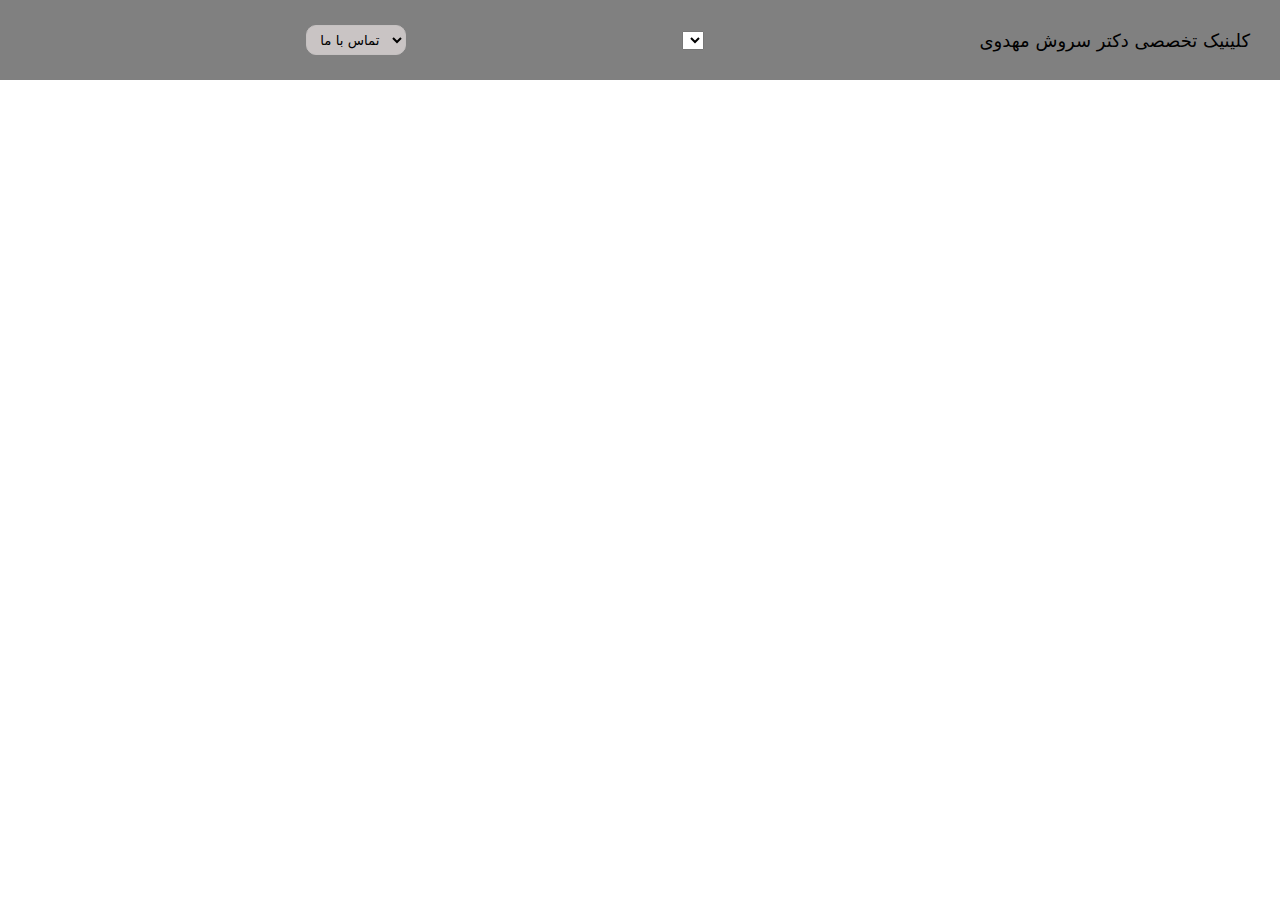
==== index.html @ 26e1edfa "i added some tasks such as div and images and ...." ====
<!DOCTYPE html>
<html lang="en ,farsi">
<head>
    <meta charset="UTF-8">
    <meta name="viewport" content="width=device-width, initial-scale=1.0">
    <title>profile</title>
    <link rel="stylesheet" href="styles.css">



</head>
<body>
    <div class="header">
        <div class="dandan">
            <img src="" alt="">





        </div>
        
            <select class="select" name="تماس با ما">
                <option value="instagram">تماس با ما</option>
                <option value="instagram">instagram</option>
                <option value="whatsapp">whatsapp</option>
                <option value="email">Email</option>
              </select>
              <select name="درباره ما" id="درباره ما">
                <option value=""></option>
                <option value=""></option>
                <option value=""></option>
                <option value=""></option>

            
              </select>
    
        <div class="doktor">کلینیک تخصصی دکتر سروش مهدوی</div>
            



    </div>




</body>
</html>
---- styles.css ----
body{
    margin: 0;
}
.header{
    display: flex;
    flex-direction: row;
    justify-content: space-between;
    background-color:grey;
    height: 80px;
    align-items: center;
    padding-right:30px ;

}
.doktor{
    font-size: large;
    color: black;
    font-family: system-ui, -apple-system, BlinkMacSystemFont, 'Segoe UI', Roboto, Oxygen, Ubuntu, Cantarell, 'Open Sans', 'Helvetica Neue', sans-serif;
    
}
.select{
    height: 30px;
    background-color: rgb(201, 196, 196);
    cursor: pointer;
    margin-left: 30px;
    width: 100px;
    align-items: center;
    text-align: center;
    border: 1px solid rgb(197, 193, 193);
    border-radius: 10px;
    font-family: system-ui, -apple-system, BlinkMacSystemFont, 'Segoe UI', Roboto, Oxygen, Ubuntu, Cantarell, 'Open Sans', 'Helvetica Neue', sans-serif;
}
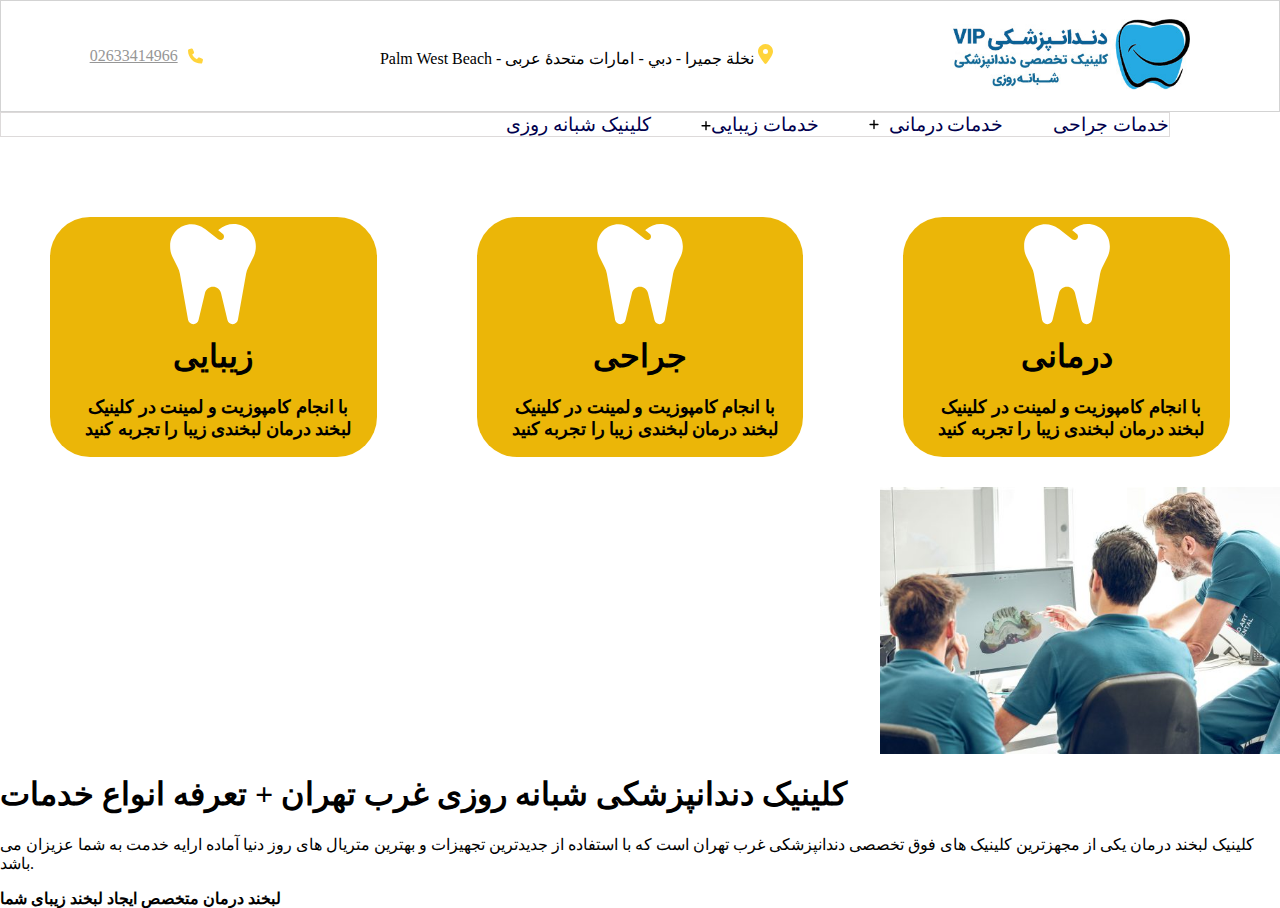
==== commit c5469c44: "i added some tasks" ====
--- a/index.html
+++ b/index.html
@@ -1,49 +1,84 @@
 <!DOCTYPE html>
 <html lang="en ,farsi">
-<head>
-    <meta charset="UTF-8">
-    <meta name="viewport" content="width=device-width, initial-scale=1.0">
+  <head>
+    <meta charset="UTF-8" />
+    <meta name="viewport" content="width=device-width, initial-scale=1.0" />
     <title>profile</title>
-    <link rel="stylesheet" href="styles.css">
+    <link rel="stylesheet" href="styles.css" />
+  </head>
+  <body>
+    <div class="header">
+
+      <div class="left">
+        <u> 02633414966</u>
+        <svg class="svg"     xmlns="http://www.w3.org/2000/svg" viewBox="0 0 512 512"><!--!Font Awesome Free 6.6.0 by @fontawesome - https://fontawesome.com License - https://fontawesome.com/license/free Copyright 2024 Fonticons, Inc.--><path fill="#FFD43B" d="M164.9 24.6c-7.7-18.6-28-28.5-47.4-23.2l-88 24C12.1 30.2 0 46 0 64C0 311.4 200.6 512 448 512c18 0 33.8-12.1 38.6-29.5l24-88c5.3-19.4-4.6-39.7-23.2-47.4l-96-40c-16.3-6.8-35.2-2.1-46.3 11.6L304.7 368C234.3 334.7 177.3 277.7 144 207.3L193.3 167c13.7-11.2 18.4-30 11.6-46.3l-40-96z"/></svg>
+    </div>
+<div class="middle">
+   
+    Palm West Beach - نخلة جميرا - دبي - امارات متحدهٔ عربی
+    <svg class="svg"    xmlns="http://www.w3.org/2000/svg" viewBox="0 0 384 512"><!--!Font Awesome Free 6.6.0 by @fontawesome - https://fontawesome.com License - https://fontawesome.com/license/free Copyright 2024 Fonticons, Inc.--><path fill="#FFD43B" d="M215.7 499.2C267 435 384 279.4 384 192C384 86 298 0 192 0S0 86 0 192c0 87.4 117 243 168.3 307.2c12.3 15.3 35.1 15.3 47.4 0zM192 128a64 64 0 1 1 0 128 64 64 0 1 1 0-128z"/></svg>
+</div>
 
 
 
-</head>
-<body>
-    <div class="header">
-        <div class="dandan">
-            <img src="" alt="">
+<div class="right">
+    
+    <div class="dandan">
+        <img class="dandan-logo" src="logo-vip.jpeg" alt="" />
+      </div>
+</div>
+
+
+
+</div>
+<div>
+<div class="info">
+<div class="info1">کلینیک شبانه روزی</div>
+<div class="info1">
+    
+    <div>
+        <svg  class="plus"  xmlns="http://www.w3.org/2000/svg" viewBox="0 0 448 512"><!--!Font Awesome Free 6.6.0 by @fontawesome - https://fontawesome.com License - https://fontawesome.com/license/free Copyright 2024 Fonticons, Inc.--><path d="M256 80c0-17.7-14.3-32-32-32s-32 14.3-32 32l0 144L48 224c-17.7 0-32 14.3-32 32s14.3 32 32 32l144 0 0 144c0 17.7 14.3 32 32 32s32-14.3 32-32l0-144 144 0c17.7 0 32-14.3 32-32s-14.3-32-32-32l-144 0 0-144z"/></svg>خدمات زیبایی
+    </div>
+</div>
+<div class="info1"><svg  class="plus"  xmlns="http://www.w3.org/2000/svg" viewBox="0 0 448 512"><!--!Font Awesome Free 6.6.0 by @fontawesome - https://fontawesome.com License - https://fontawesome.com/license/free Copyright 2024 Fonticons, Inc.--><path d="M256 80c0-17.7-14.3-32-32-32s-32 14.3-32 32l0 144L48 224c-17.7 0-32 14.3-32 32s14.3 32 32 32l144 0 0 144c0 17.7 14.3 32 32 32s32-14.3 32-32l0-144 144 0c17.7 0 32-14.3 32-32s-14.3-32-32-32l-144 0 0-144z"/></svg>خدمات درمانی </div>
+<div class="info1">خدمات جراحی</div>
+</div>
+
+
+</div>
+<div class="third-div">
+    <div class="three-shape">
+        <svg class="dent-svg"  xmlns="http://www.w3.org/2000/svg" viewBox="0 0 448 512"><!--!Font Awesome Free 6.6.0 by @fontawesome - https://fontawesome.com License - https://fontawesome.com/license/free Copyright 2024 Fonticons, Inc.--><path fill="#ffffff" d="M186.1 52.1C169.3 39.1 148.7 32 127.5 32C74.7 32 32 74.7 32 127.5l0 6.2c0 15.8 3.7 31.3 10.7 45.5l23.5 47.1c4.5 8.9 7.6 18.4 9.4 28.2l36.7 205.8c2 11.2 11.6 19.4 22.9 19.8s21.4-7.4 24-18.4l28.9-121.3C192.2 323.7 207 312 224 312s31.8 11.7 35.8 28.3l28.9 121.3c2.6 11.1 12.7 18.8 24 18.4s20.9-8.6 22.9-19.8l36.7-205.8c1.8-9.8 4.9-19.3 9.4-28.2l23.5-47.1c7.1-14.1 10.7-29.7 10.7-45.5l0-2.1c0-55-44.6-99.6-99.6-99.6c-24.1 0-47.4 8.8-65.6 24.6l-3.2 2.8 19.5 15.2c7 5.4 8.2 15.5 2.8 22.5s-15.5 8.2-22.5 2.8l-24.4-19-37-28.8z"/></svg>        <h1>زیبایی</h1>
+        <h6  class="h3-text">با انجام کامپوزیت و لمینت در کلینیک لبخند درمان لبخندی زیبا را تجربه کنید</h6>
+    </div>
+    <div class="three-shape">
+        <svg class="dent-svg"   xmlns="http://www.w3.org/2000/svg" viewBox="0 0 448 512"><!--!Font Awesome Free 6.6.0 by @fontawesome - https://fontawesome.com License - https://fontawesome.com/license/free Copyright 2024 Fonticons, Inc.--><path fill="#ffffff" d="M186.1 52.1C169.3 39.1 148.7 32 127.5 32C74.7 32 32 74.7 32 127.5l0 6.2c0 15.8 3.7 31.3 10.7 45.5l23.5 47.1c4.5 8.9 7.6 18.4 9.4 28.2l36.7 205.8c2 11.2 11.6 19.4 22.9 19.8s21.4-7.4 24-18.4l28.9-121.3C192.2 323.7 207 312 224 312s31.8 11.7 35.8 28.3l28.9 121.3c2.6 11.1 12.7 18.8 24 18.4s20.9-8.6 22.9-19.8l36.7-205.8c1.8-9.8 4.9-19.3 9.4-28.2l23.5-47.1c7.1-14.1 10.7-29.7 10.7-45.5l0-2.1c0-55-44.6-99.6-99.6-99.6c-24.1 0-47.4 8.8-65.6 24.6l-3.2 2.8 19.5 15.2c7 5.4 8.2 15.5 2.8 22.5s-15.5 8.2-22.5 2.8l-24.4-19-37-28.8z"/></svg>        <h1>جراحی</h1>
+        <h6  class="h3-text">با انجام کامپوزیت و لمینت در کلینیک لبخند درمان لبخندی زیبا را تجربه کنید</h6>
+    </div>
+    <div class="three-shape">
+        <svg class="dent-svg"   xmlns="http://www.w3.org/2000/svg" viewBox="0 0 448 512"><!--!Font Awesome Free 6.6.0 by @fontawesome - https://fontawesome.com License - https://fontawesome.com/license/free Copyright 2024 Fonticons, Inc.--><path fill="#ffffff" d="M186.1 52.1C169.3 39.1 148.7 32 127.5 32C74.7 32 32 74.7 32 127.5l0 6.2c0 15.8 3.7 31.3 10.7 45.5l23.5 47.1c4.5 8.9 7.6 18.4 9.4 28.2l36.7 205.8c2 11.2 11.6 19.4 22.9 19.8s21.4-7.4 24-18.4l28.9-121.3C192.2 323.7 207 312 224 312s31.8 11.7 35.8 28.3l28.9 121.3c2.6 11.1 12.7 18.8 24 18.4s20.9-8.6 22.9-19.8l36.7-205.8c1.8-9.8 4.9-19.3 9.4-28.2l23.5-47.1c7.1-14.1 10.7-29.7 10.7-45.5l0-2.1c0-55-44.6-99.6-99.6-99.6c-24.1 0-47.4 8.8-65.6 24.6l-3.2 2.8 19.5 15.2c7 5.4 8.2 15.5 2.8 22.5s-15.5 8.2-22.5 2.8l-24.4-19-37-28.8z"/></svg>              <h1>درمانی</h1>
+        <h6  class="h3-text">با انجام کامپوزیت و لمینت در کلینیک لبخند درمان لبخندی زیبا را تجربه کنید</h6>
+    </div>
+</div>
+
+  <div class="title"> <img class="sec-p"  src="img.jpg" alt=""></div> 
+    <div>
+        <h1>کلینیک دندانپزشکی شبانه روزی غرب تهران + تعرفه انواع خدمات        </h1>
+        <p>کلینیک لبخند درمان یکی از مجهزترین کلینیک های فوق تخصصی دندانپزشکی غرب تهران است که با استفاده از جدیدترین تجهیزات و بهترین متریال های روز دنیا آماده ارایه خدمت به شما عزیزان می باشد.</p>
+        <strong>لبخند درمان متخصص ایجاد لبخند زیبای شما </strong>
 
 
 
 
 
-        </div>
-        
-            <select class="select" name="تماس با ما">
-                <option value="instagram">تماس با ما</option>
-                <option value="instagram">instagram</option>
-                <option value="whatsapp">whatsapp</option>
-                <option value="email">Email</option>
-              </select>
-              <select name="درباره ما" id="درباره ما">
-                <option value=""></option>
-                <option value=""></option>
-                <option value=""></option>
-                <option value=""></option>
 
-            
-              </select>
-    
-        <div class="doktor">کلینیک تخصصی دکتر سروش مهدوی</div>
-            
+
+
+
 
 
 
     </div>
 
-
-
-
-</body>
-</html>+  </body>
+</html>
--- a/styles.css
+++ b/styles.css
@@ -4,28 +4,93 @@
 .header{
     display: flex;
     flex-direction: row;
-    justify-content: space-between;
-    background-color:grey;
-    height: 80px;
+    justify-content: space-around;
+    background-color:rgb(255, 255, 255);
+    height: 110px;
     align-items: center;
-    padding-right:30px ;
+    border: 1px solid rgb(211, 211, 211);
 
 }
-.doktor{
-    font-size: large;
-    color: black;
-    font-family: system-ui, -apple-system, BlinkMacSystemFont, 'Segoe UI', Roboto, Oxygen, Ubuntu, Cantarell, 'Open Sans', 'Helvetica Neue', sans-serif;
+
+
+.dandan-logo{
+    height: 71px;
+
+}
+.left{
+    display: flex;
+    flex-direction: row;
+    gap: 10px;
+    color: rgb(150, 150, 150);
+    cursor: pointer;
+}
+.svg{
+    width: 15px;
+}
+.info{
+    display: flex;
+    flex-direction: row;
+    gap: 50px;
+    justify-content: right;
+    margin-right: 110px;
+
+    color: rgb(0, 0, 77);
+border: 1px solid rgb(221, 218, 218);
+justify-content: end;
+}
+.info1{
+    font-size: 19px;
+    display: flex;
+    flex-direction:row;
+    gap: 10px ;
     
+
+
 }
-.select{
-    height: 30px;
-    background-color: rgb(201, 196, 196);
-    cursor: pointer;
-    margin-left: 30px;
-    width: 100px;
+.plus{
+    width: 10px;
+}
+.third-div{
+    display: flex;
+    flex-direction: row;
+    justify-content: space-around;
+    height: 300px;
     align-items: center;
     text-align: center;
-    border: 1px solid rgb(197, 193, 193);
-    border-radius: 10px;
-    font-family: system-ui, -apple-system, BlinkMacSystemFont, 'Segoe UI', Roboto, Oxygen, Ubuntu, Cantarell, 'Open Sans', 'Helvetica Neue', sans-serif;
+    margin-top: 50px;
+
+
+
 }
+.three-shape{
+    margin: 50px;
+    background-color: rgb(235, 182, 8);
+    height:80% ;
+    width: 80%;
+    border-radius:40px;
+    cursor: pointer;
+    transition: transform 0.3s ease;
+}
+.three-shape:hover{
+    transform: scale(1.2);
+}
+.dent-svg{
+width: 100px;
+margin-bottom: -20px;
+}
+.h3-text{
+    width: 300px;
+    font-size: 18px;
+    padding-left: 18px;
+    margin-top: 0;
+}
+.title{
+    justify-content: end;
+    text-align: end;
+
+    display:flex;
+
+}
+.sec-p{
+    width: 400px;
+}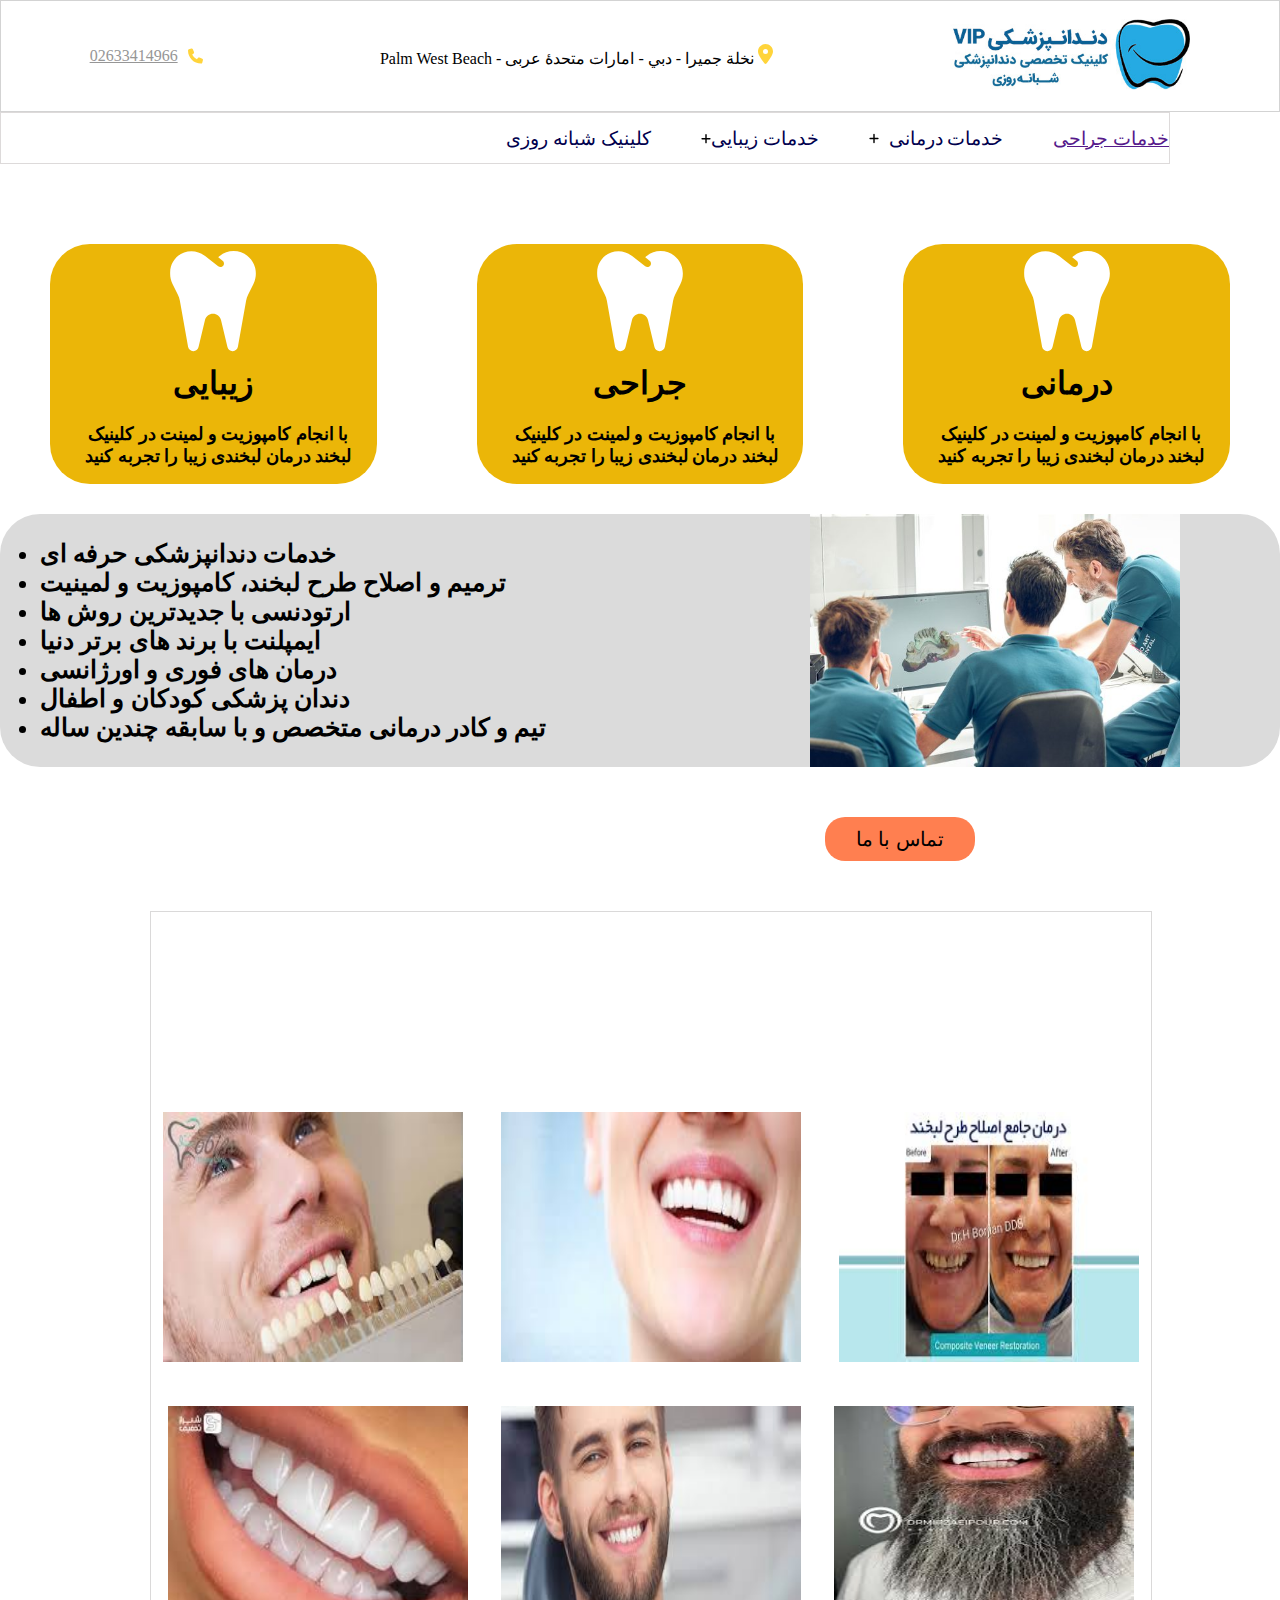
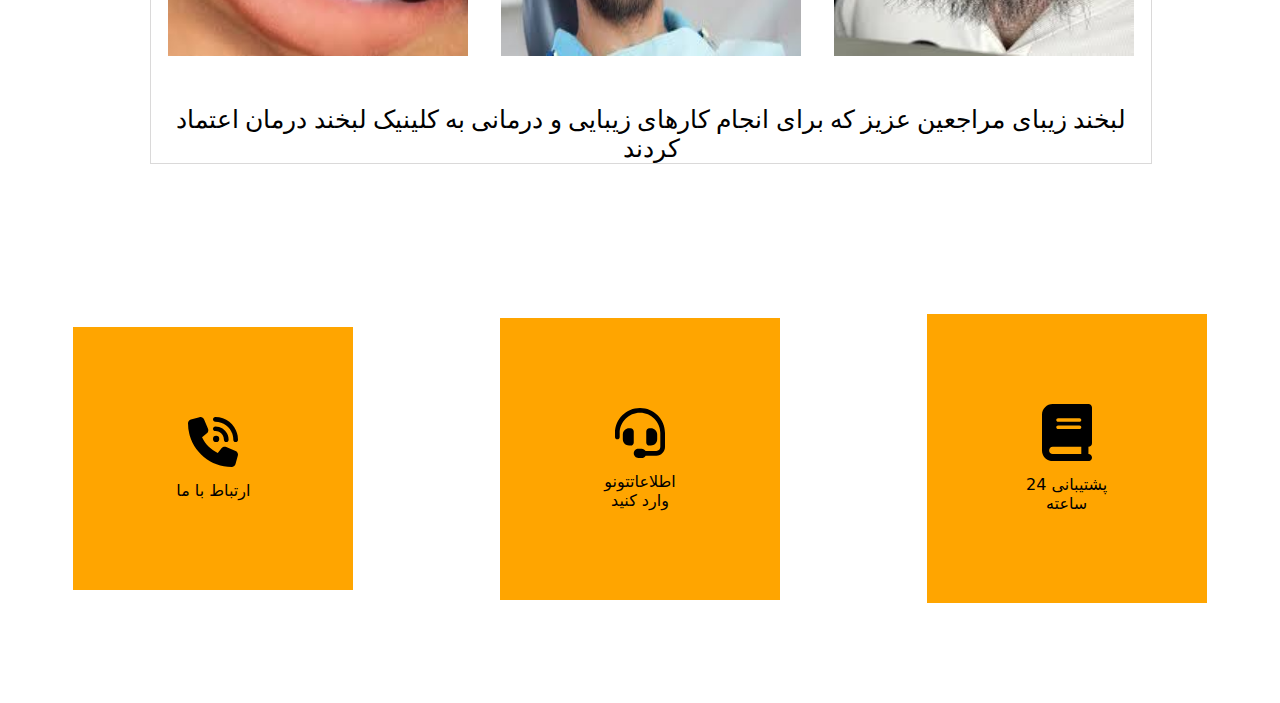
==== commit 8125b0fc: "i added some tasks" ====
--- a/index.html
+++ b/index.html
@@ -1,5 +1,5 @@
 <!DOCTYPE html>
-<html lang="en ,farsi">
+<html lang="fa">
   <head>
     <meta charset="UTF-8" />
     <meta name="viewport" content="width=device-width, initial-scale=1.0" />
@@ -36,12 +36,12 @@
 <div class="info1">کلینیک شبانه روزی</div>
 <div class="info1">
     
-    <div>
+    <div class="divo">
         <svg  class="plus"  xmlns="http://www.w3.org/2000/svg" viewBox="0 0 448 512"><!--!Font Awesome Free 6.6.0 by @fontawesome - https://fontawesome.com License - https://fontawesome.com/license/free Copyright 2024 Fonticons, Inc.--><path d="M256 80c0-17.7-14.3-32-32-32s-32 14.3-32 32l0 144L48 224c-17.7 0-32 14.3-32 32s14.3 32 32 32l144 0 0 144c0 17.7 14.3 32 32 32s32-14.3 32-32l0-144 144 0c17.7 0 32-14.3 32-32s-14.3-32-32-32l-144 0 0-144z"/></svg>خدمات زیبایی
     </div>
 </div>
 <div class="info1"><svg  class="plus"  xmlns="http://www.w3.org/2000/svg" viewBox="0 0 448 512"><!--!Font Awesome Free 6.6.0 by @fontawesome - https://fontawesome.com License - https://fontawesome.com/license/free Copyright 2024 Fonticons, Inc.--><path d="M256 80c0-17.7-14.3-32-32-32s-32 14.3-32 32l0 144L48 224c-17.7 0-32 14.3-32 32s14.3 32 32 32l144 0 0 144c0 17.7 14.3 32 32 32s32-14.3 32-32l0-144 144 0c17.7 0 32-14.3 32-32s-14.3-32-32-32l-144 0 0-144z"/></svg>خدمات درمانی </div>
-<div class="info1">خدمات جراحی</div>
+<div class="info1"><a href="">خدمات جراحی</a></div>
 </div>
 
 
@@ -61,24 +61,78 @@
     </div>
 </div>
 
-  <div class="title"> <img class="sec-p"  src="img.jpg" alt=""></div> 
-    <div>
-        <h1>کلینیک دندانپزشکی شبانه روزی غرب تهران + تعرفه انواع خدمات        </h1>
-        <p>کلینیک لبخند درمان یکی از مجهزترین کلینیک های فوق تخصصی دندانپزشکی غرب تهران است که با استفاده از جدیدترین تجهیزات و بهترین متریال های روز دنیا آماده ارایه خدمت به شما عزیزان می باشد.</p>
-        <strong>لبخند درمان متخصص ایجاد لبخند زیبای شما </strong>
+    
+
+<div class="totall-text">
+<div class="tot">
+
+<ul class="ul">    
+        <li><strong>خدمات دندانپزشکی حرفه ای
+        </strong></li>
+        <li><strong>ترمیم و اصلاح طرح لبخند، کامپوزیت و لمینیت
+
+        </strong></li>
+        <li><strong>ارتودنسی با جدیدترین روش ها
+
+
+        </strong></li>
+       <li><strong>ایمپلنت با برند های برتر دنیا
+
+        </strong></li>
+        <li><strong>درمان های فوری و اورژانسی
 
 
 
+        </strong></li>
+        <li><strong>دندان پزشکی کودکان  و اطفال
+
+        </strong></li>
+        <li><strong>تیم و کادر درمانی متخصص و با سابقه چندین ساله
+
+        </strong></li>
+
+    </ul>
+   
+</div> <img class="sec-p"  src="img.jpg" alt=""> 
+
+</div>
+ 
+
+<div class="buttono">    <button class="button">تماس با ما</button>
+</div>
+
+<div class="test-div">
+    <div class="test">
+        <div><img class="testt"   src="images (2).jfif" alt=""></div>
+        <div><img  class="testt"  src="download.jfif" alt=""></div>
+        <div><img  class="testt"  src="images (1).jfif" alt=""></div>
+        
+        </div>
+        <div class="test1">
+            <div><img class="testt" src="images (3).jfif" alt=""></div>
+            <div><img  class="testt"  src="images.jfif" alt=""></div>
+            <div><img class="testt" src="images (4).jfif" alt=""></div>
+        </div>
+        <div class="text-soft">لبخند زیبای مراجعین عزیز که برای انجام کارهای زیبایی و درمانی به کلینیک لبخند درمان اعتماد کردند</div>
+
+
+        
+
+
+</div>
+<div class="ori">
+    <div class="orange"><svg class="svgg"     xmlns="http://www.w3.org/2000/svg" viewBox="0 0 512 512"><!--!Font Awesome Free 6.6.0 by @fontawesome - https://fontawesome.com License - https://fontawesome.com/license/free Copyright 2024 Fonticons, Inc.--><path d="M280 0C408.1 0 512 103.9 512 232c0 13.3-10.7 24-24 24s-24-10.7-24-24c0-101.6-82.4-184-184-184c-13.3 0-24-10.7-24-24s10.7-24 24-24zm8 192a32 32 0 1 1 0 64 32 32 0 1 1 0-64zm-32-72c0-13.3 10.7-24 24-24c75.1 0 136 60.9 136 136c0 13.3-10.7 24-24 24s-24-10.7-24-24c0-48.6-39.4-88-88-88c-13.3 0-24-10.7-24-24zM117.5 1.4c19.4-5.3 39.7 4.6 47.4 23.2l40 96c6.8 16.3 2.1 35.2-11.6 46.3L144 207.3c33.3 70.4 90.3 127.4 160.7 160.7L345 318.7c11.2-13.7 30-18.4 46.3-11.6l96 40c18.6 7.7 28.5 28 23.2 47.4l-24 88C481.8 499.9 466 512 448 512C200.6 512 0 311.4 0 64C0 46 12.1 30.2 29.5 25.4l88-24z"/></svg>
+    <div class="erte">ارتباط با ما</div></div>
+    <div class="orange"><svg  class="svgg"    xmlns="http://www.w3.org/2000/svg" viewBox="0 0 512 512"><!--!Font Awesome Free 6.6.0 by @fontawesome - https://fontawesome.com License - https://fontawesome.com/license/free Copyright 2024 Fonticons, Inc.--><path d="M256 48C141.1 48 48 141.1 48 256l0 40c0 13.3-10.7 24-24 24s-24-10.7-24-24l0-40C0 114.6 114.6 0 256 0S512 114.6 512 256l0 144.1c0 48.6-39.4 88-88.1 88L313.6 488c-8.3 14.3-23.8 24-41.6 24l-32 0c-26.5 0-48-21.5-48-48s21.5-48 48-48l32 0c17.8 0 33.3 9.7 41.6 24l110.4 .1c22.1 0 40-17.9 40-40L464 256c0-114.9-93.1-208-208-208zM144 208l16 0c17.7 0 32 14.3 32 32l0 112c0 17.7-14.3 32-32 32l-16 0c-35.3 0-64-28.7-64-64l0-48c0-35.3 28.7-64 64-64zm224 0c35.3 0 64 28.7 64 64l0 48c0 35.3-28.7 64-64 64l-16 0c-17.7 0-32-14.3-32-32l0-112c0-17.7 14.3-32 32-32l16 0z"/></svg>
+    <div class="erte">اطلاعاتتونو وارد کنید</div>
+    </div>
+    <div class="orange"><svg  class="svgg"  xmlns="http://www.w3.org/2000/svg" viewBox="0 0 448 512"><!--!Font Awesome Free 6.6.0 by @fontawesome - https://fontawesome.com License - https://fontawesome.com/license/free Copyright 2024 Fonticons, Inc.--><path d="M96 0C43 0 0 43 0 96L0 416c0 53 43 96 96 96l288 0 32 0c17.7 0 32-14.3 32-32s-14.3-32-32-32l0-64c17.7 0 32-14.3 32-32l0-320c0-17.7-14.3-32-32-32L384 0 96 0zm0 384l256 0 0 64L96 448c-17.7 0-32-14.3-32-32s14.3-32 32-32zm32-240c0-8.8 7.2-16 16-16l192 0c8.8 0 16 7.2 16 16s-7.2 16-16 16l-192 0c-8.8 0-16-7.2-16-16zm16 48l192 0c8.8 0 16 7.2 16 16s-7.2 16-16 16l-192 0c-8.8 0-16-7.2-16-16s7.2-16 16-16z"/></svg>
+    <div class="erte">پشتیبانی 24 ساعته</div></div>
+
+</div>
+  
 
 
 
-
-
-
-
-
-
-    </div>
-
   </body>
 </html>
--- a/styles.css
+++ b/styles.css
@@ -1,5 +1,6 @@
 body{
     margin: 0;
+    margin-bottom: 100px;
 }
 .header{
     display: flex;
@@ -33,16 +34,18 @@
     gap: 50px;
     justify-content: right;
     margin-right: 110px;
-
+    height: 50px;
     color: rgb(0, 0, 77);
 border: 1px solid rgb(221, 218, 218);
 justify-content: end;
+align-items: center;
 }
 .info1{
     font-size: 19px;
     display: flex;
     flex-direction:row;
     gap: 10px ;
+
     
 
 
@@ -84,13 +87,128 @@
     padding-left: 18px;
     margin-top: 0;
 }
-.title{
-    justify-content: end;
-    text-align: end;
-
-    display:flex;
-
-}
 .sec-p{
-    width: 400px;
-}+    width: 370px;
+    margin-right: 100px;
+}
+.totall-text{
+    background-color: rgb(219, 219, 219);
+display: flex;
+flex-direction: row;
+justify-content: space-between;
+border-radius: 40px;
+    transition:transform 0.3s ease ;
+    cursor: pointer;
+
+}
+.total-text:hover{
+    transform: scale(1.2);
+}
+.ul{
+    font-size: 25px;
+   justify-content: left;
+}
+.ul2{
+    display: flex;
+    flex-direction: column;
+    justify-content: right;
+    text-align: right;
+}
+.tot{
+    display: flex;
+    flex-direction: column;
+}
+.imgd{
+    display: flex;
+    flex-direction: column;
+    vertical-align: top;
+    margin-top: -100px;
+}
+.button{
+    padding: 10px;
+    width: 150px;
+    background-color: coral;
+    color: black;
+    border-radius: 20px;
+    font-size: 20px;
+    border: none;
+    transition: 0.2s;
+    transition: transform 0.3s ease;
+    cursor: pointer;
+}
+.button:hover{
+    background-color: rgb(247, 93, 37);
+    transform: scale(1.1);
+
+}
+.buttono{
+    justify-content: right;
+    align-items: end;
+    display: flex;
+    flex-direction: row;
+    margin-right: 305px;
+    margin-top: 50px;
+    
+}
+.test{
+    display: flex;
+    gap: 15px;
+    justify-content: space-around;
+    margin-top: 200px;
+}
+.test1{
+    display: flex;
+    flex-direction: row ;
+    margin-top: 40px;
+    justify-content: space-around;
+    
+}
+.testt{
+    width: 300px;
+    height: 250px;
+    
+    
+}
+.text-soft{
+    justify-content: center;
+    text-align: center ;
+    font-size: 25px;
+    margin-top: 45px;
+}
+.test-div{
+    border: 1px solid rgb(218, 217, 217);
+    width: 1000px;
+    margin-left: 150px;
+    margin-top: 50px;
+
+
+}
+.ori{
+    display: flex;
+    flex-direction: row;
+    justify-content: space-around;
+    margin-top: 150px;
+    align-items: center;
+    text-align: center;
+}
+.orange{
+    background-color: orange;
+    padding: 90px;
+    width: 100px;
+    justify-content: center;
+    text-align: center;
+    align-items: center;
+    transition: transform 0.3s ease;
+}
+.orange:hover{
+    transform: scale(1.2);}
+
+.svgg{
+    width: 50px;
+}
+.erte{
+    font-family: system-ui, -apple-system, BlinkMacSystemFont, 'Segoe UI', Roboto, Oxygen, Ubuntu, Cantarell, 'Open Sans', 'Helvetica Neue', sans-serif;
+    margin-top: 10px;
+    
+    cursor: pointer;
+}
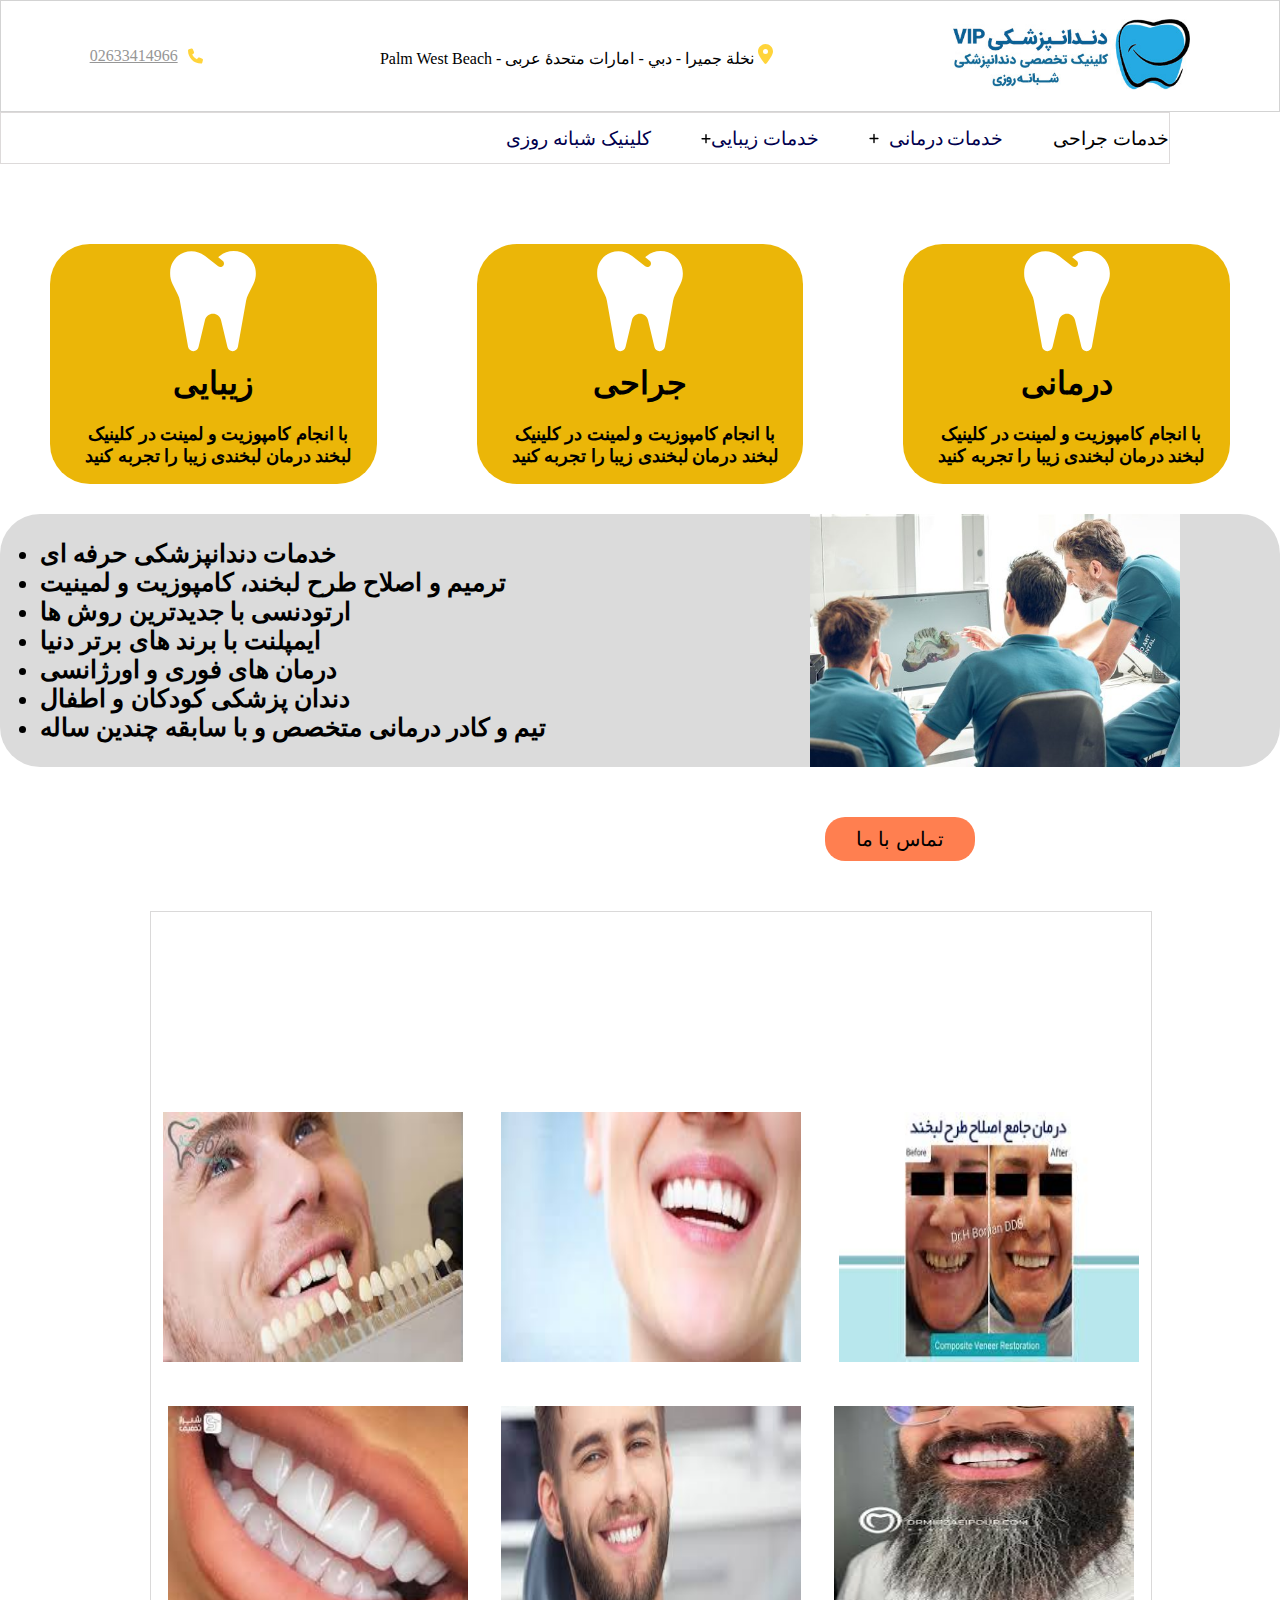
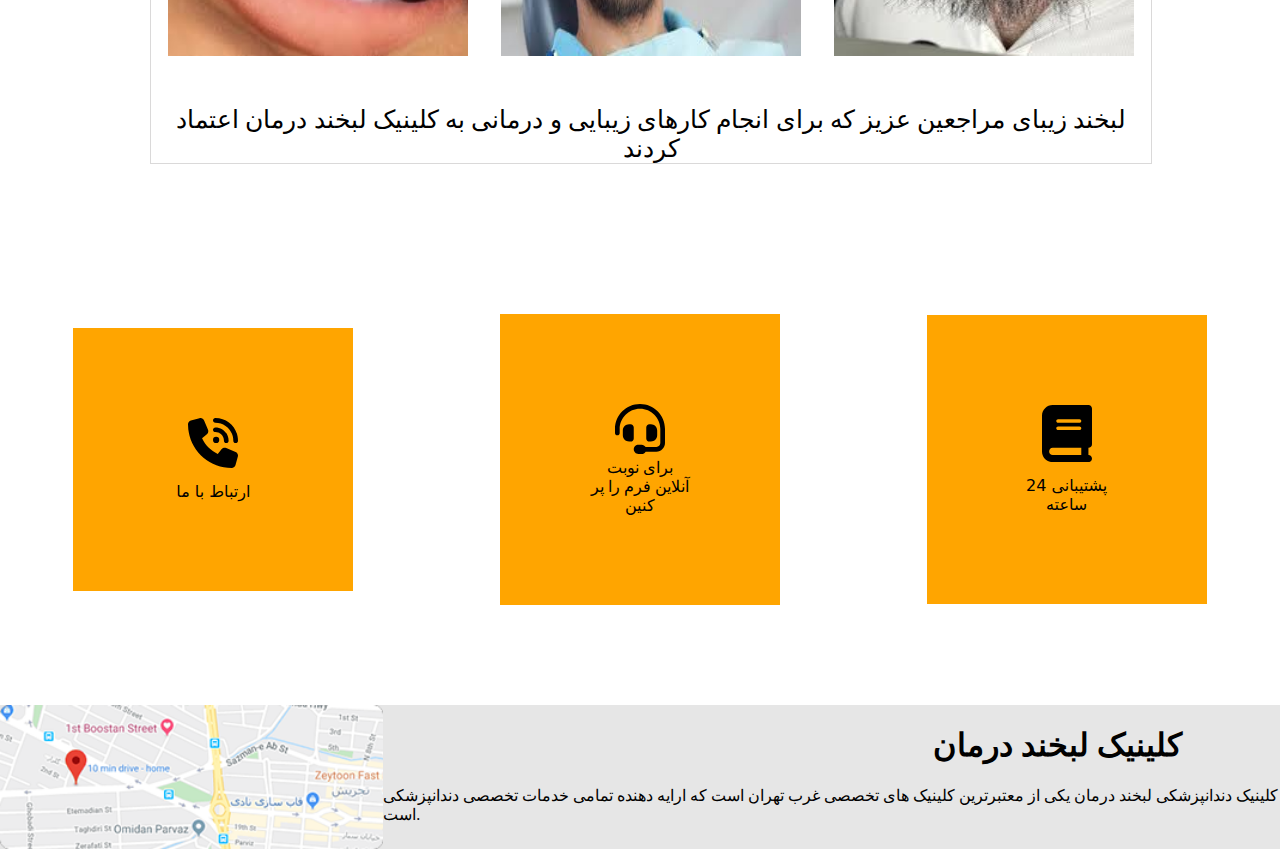
==== commit 737dfd3e: "i added some tasks" ====
--- a/index.html
+++ b/index.html
@@ -41,7 +41,7 @@
     </div>
 </div>
 <div class="info1"><svg  class="plus"  xmlns="http://www.w3.org/2000/svg" viewBox="0 0 448 512"><!--!Font Awesome Free 6.6.0 by @fontawesome - https://fontawesome.com License - https://fontawesome.com/license/free Copyright 2024 Fonticons, Inc.--><path d="M256 80c0-17.7-14.3-32-32-32s-32 14.3-32 32l0 144L48 224c-17.7 0-32 14.3-32 32s14.3 32 32 32l144 0 0 144c0 17.7 14.3 32 32 32s32-14.3 32-32l0-144 144 0c17.7 0 32-14.3 32-32s-14.3-32-32-32l-144 0 0-144z"/></svg>خدمات درمانی </div>
-<div class="info1"><a href="">خدمات جراحی</a></div>
+<div class="info1"><a class="a"   href="http://127.0.0.1:5500/next-page.html">خدمات جراحی</a></div>
 </div>
 
 
@@ -124,7 +124,7 @@
     <div class="orange"><svg class="svgg"     xmlns="http://www.w3.org/2000/svg" viewBox="0 0 512 512"><!--!Font Awesome Free 6.6.0 by @fontawesome - https://fontawesome.com License - https://fontawesome.com/license/free Copyright 2024 Fonticons, Inc.--><path d="M280 0C408.1 0 512 103.9 512 232c0 13.3-10.7 24-24 24s-24-10.7-24-24c0-101.6-82.4-184-184-184c-13.3 0-24-10.7-24-24s10.7-24 24-24zm8 192a32 32 0 1 1 0 64 32 32 0 1 1 0-64zm-32-72c0-13.3 10.7-24 24-24c75.1 0 136 60.9 136 136c0 13.3-10.7 24-24 24s-24-10.7-24-24c0-48.6-39.4-88-88-88c-13.3 0-24-10.7-24-24zM117.5 1.4c19.4-5.3 39.7 4.6 47.4 23.2l40 96c6.8 16.3 2.1 35.2-11.6 46.3L144 207.3c33.3 70.4 90.3 127.4 160.7 160.7L345 318.7c11.2-13.7 30-18.4 46.3-11.6l96 40c18.6 7.7 28.5 28 23.2 47.4l-24 88C481.8 499.9 466 512 448 512C200.6 512 0 311.4 0 64C0 46 12.1 30.2 29.5 25.4l88-24z"/></svg>
     <div class="erte">ارتباط با ما</div></div>
     <div class="orange"><svg  class="svgg"    xmlns="http://www.w3.org/2000/svg" viewBox="0 0 512 512"><!--!Font Awesome Free 6.6.0 by @fontawesome - https://fontawesome.com License - https://fontawesome.com/license/free Copyright 2024 Fonticons, Inc.--><path d="M256 48C141.1 48 48 141.1 48 256l0 40c0 13.3-10.7 24-24 24s-24-10.7-24-24l0-40C0 114.6 114.6 0 256 0S512 114.6 512 256l0 144.1c0 48.6-39.4 88-88.1 88L313.6 488c-8.3 14.3-23.8 24-41.6 24l-32 0c-26.5 0-48-21.5-48-48s21.5-48 48-48l32 0c17.8 0 33.3 9.7 41.6 24l110.4 .1c22.1 0 40-17.9 40-40L464 256c0-114.9-93.1-208-208-208zM144 208l16 0c17.7 0 32 14.3 32 32l0 112c0 17.7-14.3 32-32 32l-16 0c-35.3 0-64-28.7-64-64l0-48c0-35.3 28.7-64 64-64zm224 0c35.3 0 64 28.7 64 64l0 48c0 35.3-28.7 64-64 64l-16 0c-17.7 0-32-14.3-32-32l0-112c0-17.7 14.3-32 32-32l16 0z"/></svg>
-    <div class="erte">اطلاعاتتونو وارد کنید</div>
+    <div class="ertel"><a class="a"   href="http://127.0.0.1:5500/next-page.html">برای نوبت آنلاین فرم را پر کنین</a></div>
     </div>
     <div class="orange"><svg  class="svgg"  xmlns="http://www.w3.org/2000/svg" viewBox="0 0 448 512"><!--!Font Awesome Free 6.6.0 by @fontawesome - https://fontawesome.com License - https://fontawesome.com/license/free Copyright 2024 Fonticons, Inc.--><path d="M96 0C43 0 0 43 0 96L0 416c0 53 43 96 96 96l288 0 32 0c17.7 0 32-14.3 32-32s-14.3-32-32-32l0-64c17.7 0 32-14.3 32-32l0-320c0-17.7-14.3-32-32-32L384 0 96 0zm0 384l256 0 0 64L96 448c-17.7 0-32-14.3-32-32s14.3-32 32-32zm32-240c0-8.8 7.2-16 16-16l192 0c8.8 0 16 7.2 16 16s-7.2 16-16 16l-192 0c-8.8 0-16-7.2-16-16zm16 48l192 0c8.8 0 16 7.2 16 16s-7.2 16-16 16l-192 0c-8.8 0-16-7.2-16-16s7.2-16 16-16z"/></svg>
     <div class="erte">پشتیبانی 24 ساعته</div></div>
@@ -132,7 +132,19 @@
 </div>
   
 
+<div class="last">
+    <img  class="map"   src="map.png" alt="">
+<div class="dive">
+   <div class="h1"> <h1>کلینیک لبخند درمان</h1></div>
+    <P>کلینیک دندانپزشکی لبخند درمان یکی از معتبرترین کلینیک های تخصصی غرب تهران است که ارایه دهنده تمامی خدمات تخصصی دندانپزشکی است.
+    </P>
+</div>
+<div class="dive"></div>
+<div class="dive"></div>
 
+
+
+</div>
 
   </body>
 </html>
--- a/styles.css
+++ b/styles.css
@@ -123,6 +123,7 @@
     flex-direction: column;
     vertical-align: top;
     margin-top: -100px;
+
 }
 .button{
     padding: 10px;
@@ -212,3 +213,54 @@
     
     cursor: pointer;
 }
+.buttons{
+    display: flex;
+    justify-content: left;
+    flex-direction: row;
+    gap: 25px;
+    background-color: rgb(1,161, 108);
+    border: 1px solid rgb(2, 88, 60);
+    height: 100px;
+    align-items: center;
+    padding-right: 15px;
+}
+.buttonr{
+    padding: 10px;
+    background-color: rgb(1, 161, 108);
+    color: white;
+    border: 1px solid rgb(0, 97, 60);
+    border-radius: 15px;
+    height: 50%;
+    width: 80px;
+
+}
+.ertel div{
+    width: 400px;
+    text-align: center;
+    justify-content: center;
+    align-items: center;
+    text-decoration: none;
+}
+.a{
+    text-decoration: none;
+    color: black;
+}
+.map{
+    width: 400px;
+}
+.last {
+    display: flex;
+    flex-direction: row;
+    justify-content: space-between;
+    margin-top: 100px;
+    background-color: rgb(230, 230, 230);
+    margin-bottom: -200px;
+    
+
+
+}
+.h1{
+    justify-content: right;
+    align-items: end;
+    padding-left: 550px;
+}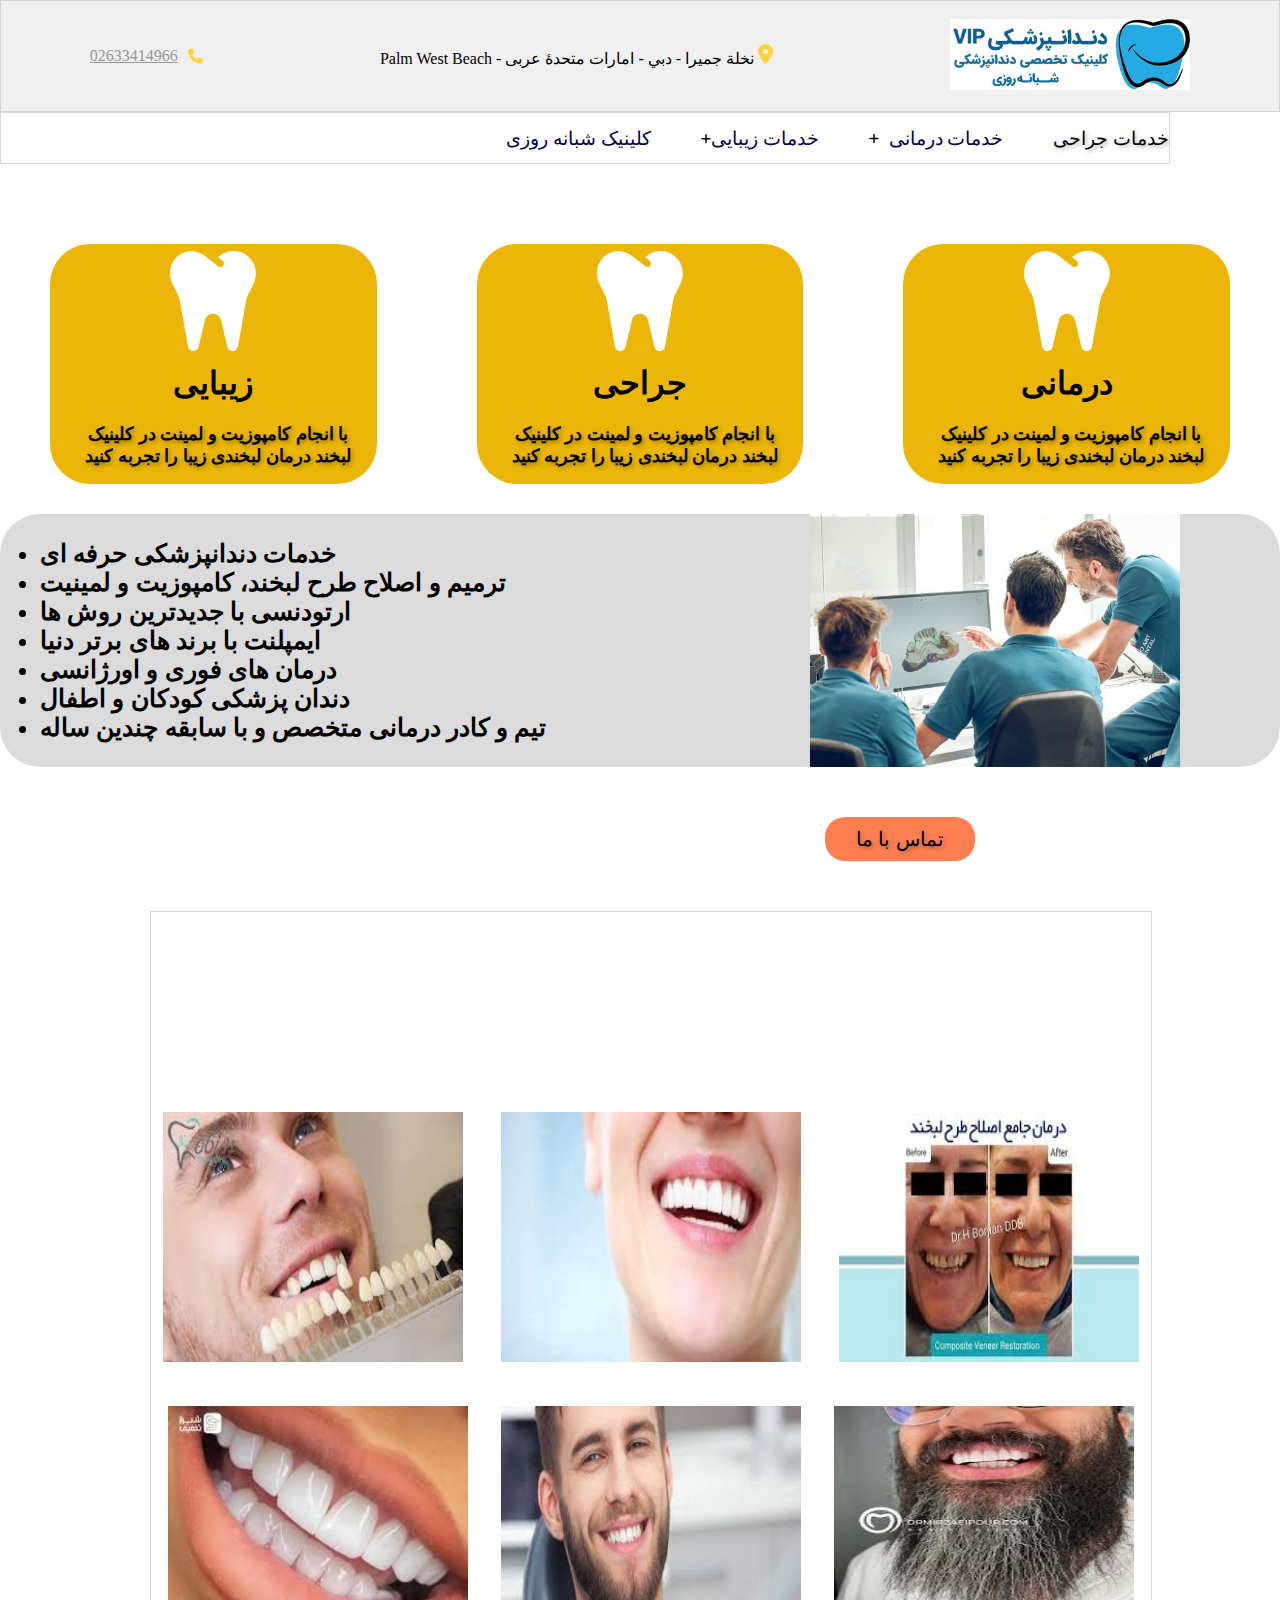
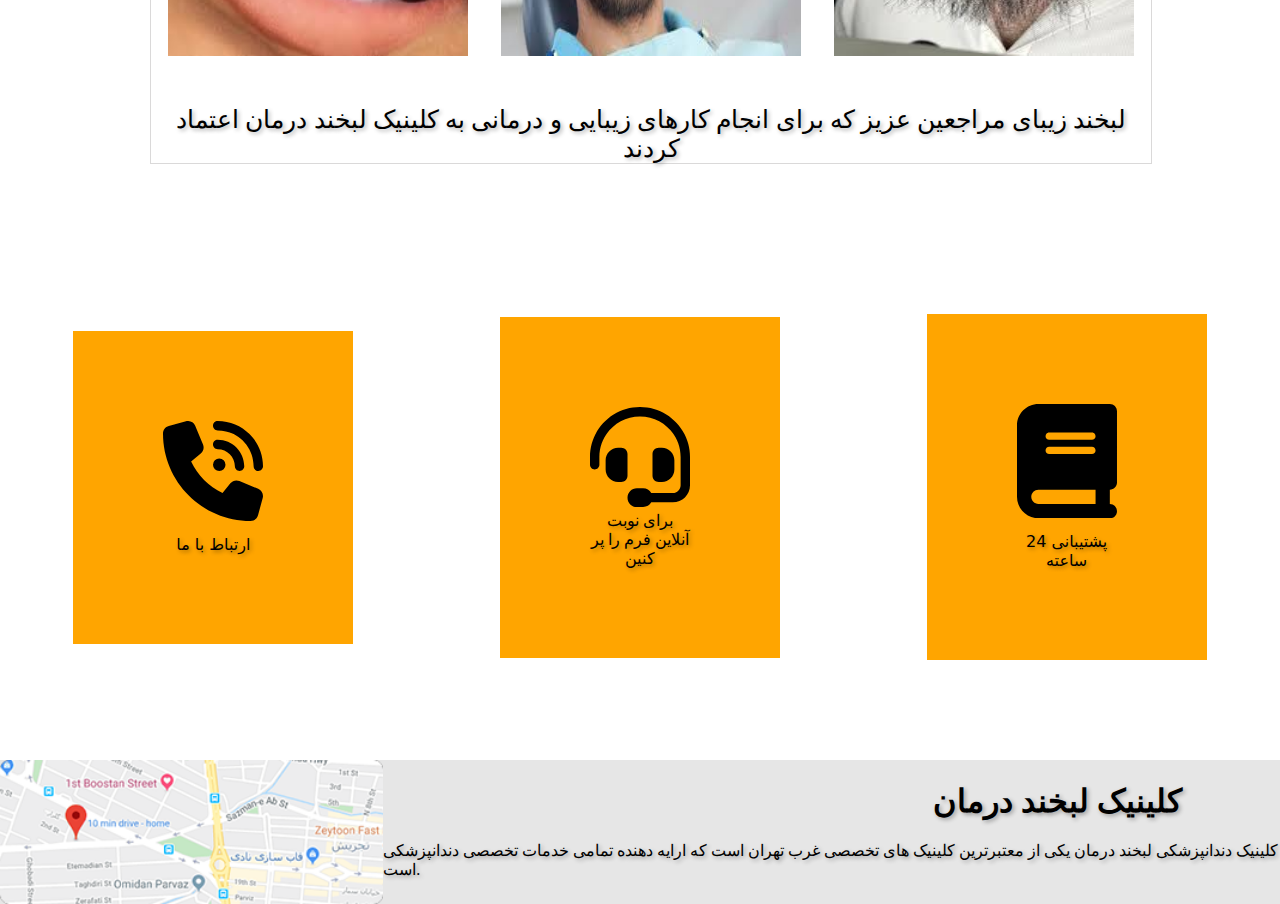
==== commit 4a751baf: "i added some css codes for developing the web" ====
--- a/index.html
+++ b/index.html
@@ -31,7 +31,7 @@
 
 
 </div>
-<div>
+<div class="info-totall">
 <div class="info">
 <div class="info1">کلینیک شبانه روزی</div>
 <div class="info1">
--- a/styles.css
+++ b/styles.css
@@ -6,11 +6,11 @@
     display: flex;
     flex-direction: row;
     justify-content: space-around;
-    background-color:rgb(255, 255, 255);
+    background-color:rgb(240, 240, 240);
     height: 110px;
     align-items: center;
     border: 1px solid rgb(211, 211, 211);
-
+    position: relative;
 }
 
 
@@ -72,10 +72,10 @@
     width: 80%;
     border-radius:40px;
     cursor: pointer;
-    transition: transform 0.3s ease;
+    transition: transform 0.2s ease;
 }
 .three-shape:hover{
-    transform: scale(1.2);
+    transform: scale(1.05);
 }
 .dent-svg{
 width: 100px;
@@ -86,6 +86,8 @@
     font-size: 18px;
     padding-left: 18px;
     margin-top: 0;
+    text-shadow: 2px 2px 4px rgba(0, 0, 0, 0.3);
+
 }
 .sec-p{
     width: 370px;
@@ -136,6 +138,8 @@
     transition: 0.2s;
     transition: transform 0.3s ease;
     cursor: pointer;
+    text-shadow: 2px 2px 4px rgba(0, 0, 0, 0.3);
+
 }
 .button:hover{
     background-color: rgb(247, 93, 37);
@@ -167,7 +171,8 @@
 .testt{
     width: 300px;
     height: 250px;
-    
+    text-shadow: 2px 2px 4px rgba(0, 0, 0, 0.3);
+
     
 }
 .text-soft{
@@ -182,6 +187,7 @@
     margin-left: 150px;
     margin-top: 50px;
 
+    text-shadow: 2px 2px 4px rgba(0, 0, 0, 0.3);
 
 }
 .ori{
@@ -200,50 +206,43 @@
     text-align: center;
     align-items: center;
     transition: transform 0.3s ease;
+    text-shadow: 2px 2px 4px rgba(0, 0, 0, 0.3);
+
 }
 .orange:hover{
     transform: scale(1.2);}
+    text-shadow: 2px 2px 4px rgba(0, 0, 0, 0.3);
+
 
 .svgg{
     width: 50px;
+    text-shadow: 2px 2px 4px rgba(0, 0, 0, 0.3);
+
 }
 .erte{
     font-family: system-ui, -apple-system, BlinkMacSystemFont, 'Segoe UI', Roboto, Oxygen, Ubuntu, Cantarell, 'Open Sans', 'Helvetica Neue', sans-serif;
     margin-top: 10px;
-    
-    cursor: pointer;
-}
-.buttons{
-    display: flex;
-    justify-content: left;
-    flex-direction: row;
-    gap: 25px;
-    background-color: rgb(1,161, 108);
-    border: 1px solid rgb(2, 88, 60);
-    height: 100px;
-    align-items: center;
-    padding-right: 15px;
-}
-.buttonr{
-    padding: 10px;
-    background-color: rgb(1, 161, 108);
-    color: white;
-    border: 1px solid rgb(0, 97, 60);
-    border-radius: 15px;
-    height: 50%;
-    width: 80px;
-
-}
+    text-shadow: 2px 2px 4px rgba(0, 0, 0, 0.3);
+
+    cursor: pointer;
+}
+
+
+
 .ertel div{
     width: 400px;
     text-align: center;
     justify-content: center;
     align-items: center;
     text-decoration: none;
+    text-shadow: 2px 2px 4px rgba(0, 0, 0, 0.3);
+
 }
 .a{
     text-decoration: none;
     color: black;
+    text-shadow: 2px 2px 4px rgba(0, 0, 0, 0.3);
+
 }
 .map{
     width: 400px;
@@ -256,6 +255,7 @@
     background-color: rgb(230, 230, 230);
     margin-bottom: -200px;
     
+    text-shadow: 2px 2px 4px rgba(0, 0, 0, 0.3);
 
 
 }
@@ -263,4 +263,56 @@
     justify-content: right;
     align-items: end;
     padding-left: 550px;
-}+    text-shadow: 2px 2px 4px rgba(0, 0, 0, 0.3);
+
+}
+.first-header{
+    display: flex;
+    flex-direction: row;
+    gap: 500px;
+    justify-content: space-between;
+    padding: 15px;
+    border: 1px solid rgb(226, 226, 226);
+    position: fixed;
+    width: 98%;
+}
+.buttons{
+    display: flex;
+    gap: 5px;
+   flex-direction: row;
+   align-items: center;
+   justify-content: center;
+}
+.buttonss{
+    padding: 10px;
+    margin-left: 10px;
+    border-radius: 10px;
+    height: 40px;
+    border: 1px solid rgb(219, 216, 216);
+    transition: 0.2s;
+    transition: transform 0.2s ease;
+
+    
+
+}
+.buttonss:hover{
+    background-color: rgb(172, 172, 172);
+    transform: scale(1.05);
+}
+.total-f{
+    margin-top: 155px;
+    position: absolute;
+    display: flex;
+    margin-left: 18px;
+    gap: 55px;
+    border: 1px solid rgb(187, 186, 186);
+    padding: 15px;
+    height: 500px;
+    width: 1500px;
+}
+.first-name{
+color: rgb(5, 5, 5); 
+width: 100%;
+    text-shadow: 2px 2px 4px rgba(0, 0, 0, 0.3);
+}
+
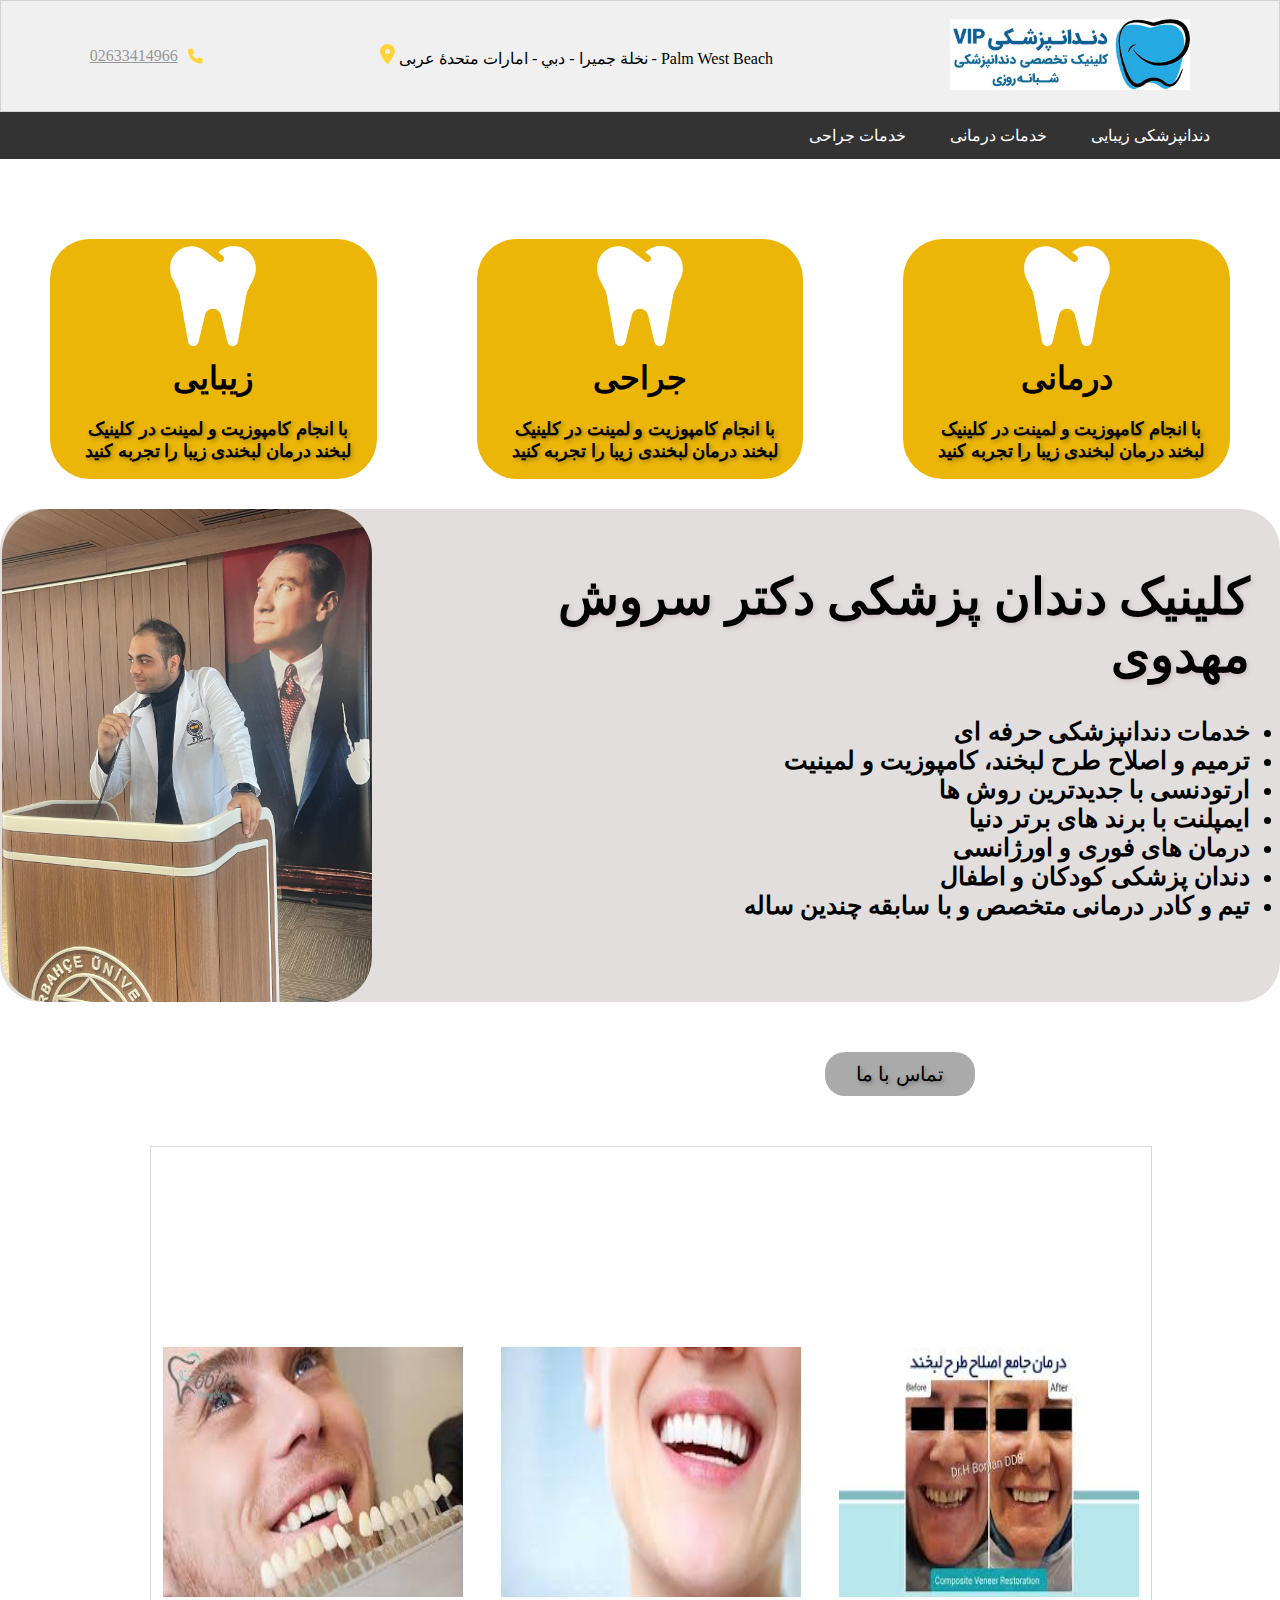
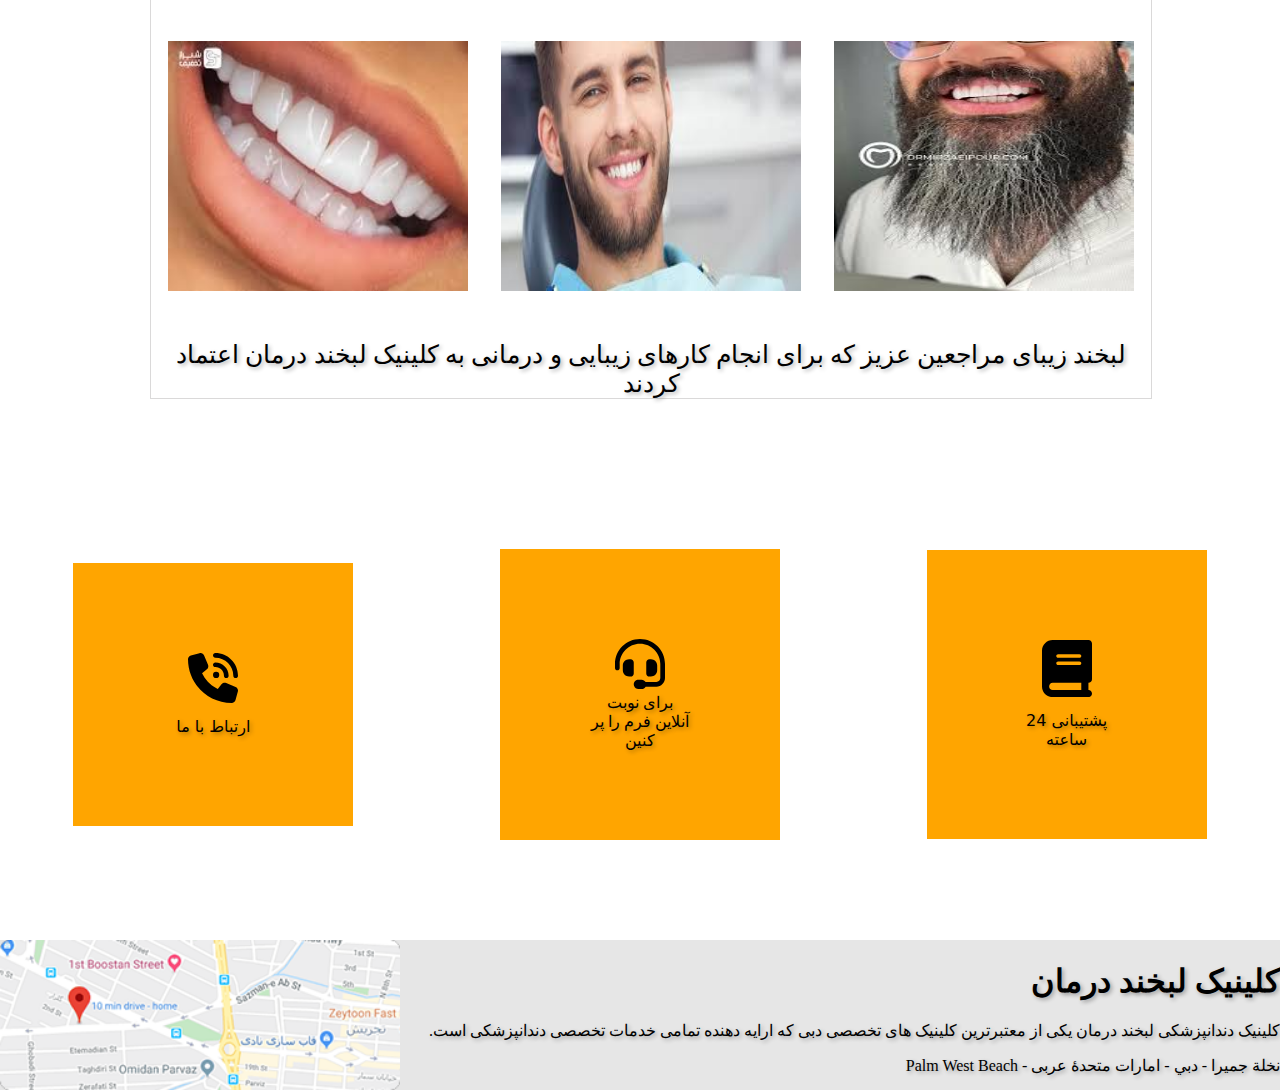
==== commit d9e44483: "i added some tasks and edited some tasks" ====
--- a/index.html
+++ b/index.html
@@ -13,7 +13,7 @@
         <u> 02633414966</u>
         <svg class="svg"     xmlns="http://www.w3.org/2000/svg" viewBox="0 0 512 512"><!--!Font Awesome Free 6.6.0 by @fontawesome - https://fontawesome.com License - https://fontawesome.com/license/free Copyright 2024 Fonticons, Inc.--><path fill="#FFD43B" d="M164.9 24.6c-7.7-18.6-28-28.5-47.4-23.2l-88 24C12.1 30.2 0 46 0 64C0 311.4 200.6 512 448 512c18 0 33.8-12.1 38.6-29.5l24-88c5.3-19.4-4.6-39.7-23.2-47.4l-96-40c-16.3-6.8-35.2-2.1-46.3 11.6L304.7 368C234.3 334.7 177.3 277.7 144 207.3L193.3 167c13.7-11.2 18.4-30 11.6-46.3l-40-96z"/></svg>
     </div>
-<div class="middle">
+<div class="middle" dir="rtl">
    
     Palm West Beach - نخلة جميرا - دبي - امارات متحدهٔ عربی
     <svg class="svg"    xmlns="http://www.w3.org/2000/svg" viewBox="0 0 384 512"><!--!Font Awesome Free 6.6.0 by @fontawesome - https://fontawesome.com License - https://fontawesome.com/license/free Copyright 2024 Fonticons, Inc.--><path fill="#FFD43B" d="M215.7 499.2C267 435 384 279.4 384 192C384 86 298 0 192 0S0 86 0 192c0 87.4 117 243 168.3 307.2c12.3 15.3 35.1 15.3 47.4 0zM192 128a64 64 0 1 1 0 128 64 64 0 1 1 0-128z"/></svg>
@@ -24,27 +24,53 @@
 <div class="right">
     
     <div class="dandan">
-        <img class="dandan-logo" src="logo-vip.jpeg" alt="" />
+     <a href="http://127.0.0.1:5500/index.html">   <img class="dandan-logo" src="logo-vip.jpeg" alt="" /></a>
       </div>
 </div>
 
 
 
 </div>
-<div class="info-totall">
-<div class="info">
-<div class="info1">کلینیک شبانه روزی</div>
-<div class="info1">
-    
-    <div class="divo">
-        <svg  class="plus"  xmlns="http://www.w3.org/2000/svg" viewBox="0 0 448 512"><!--!Font Awesome Free 6.6.0 by @fontawesome - https://fontawesome.com License - https://fontawesome.com/license/free Copyright 2024 Fonticons, Inc.--><path d="M256 80c0-17.7-14.3-32-32-32s-32 14.3-32 32l0 144L48 224c-17.7 0-32 14.3-32 32s14.3 32 32 32l144 0 0 144c0 17.7 14.3 32 32 32s32-14.3 32-32l0-144 144 0c17.7 0 32-14.3 32-32s-14.3-32-32-32l-144 0 0-144z"/></svg>خدمات زیبایی
-    </div>
-</div>
-<div class="info1"><svg  class="plus"  xmlns="http://www.w3.org/2000/svg" viewBox="0 0 448 512"><!--!Font Awesome Free 6.6.0 by @fontawesome - https://fontawesome.com License - https://fontawesome.com/license/free Copyright 2024 Fonticons, Inc.--><path d="M256 80c0-17.7-14.3-32-32-32s-32 14.3-32 32l0 144L48 224c-17.7 0-32 14.3-32 32s14.3 32 32 32l144 0 0 144c0 17.7 14.3 32 32 32s32-14.3 32-32l0-144 144 0c17.7 0 32-14.3 32-32s-14.3-32-32-32l-144 0 0-144z"/></svg>خدمات درمانی </div>
-<div class="info1"><a class="a"   href="http://127.0.0.1:5500/next-page.html">خدمات جراحی</a></div>
-</div>
+<nav>
+    <ul class="menu">
+      <li><a href="#">خدمات جراحی</a>
+        <ul class="submenu" dir="rtl">
+            <li><a href="http://127.0.0.1:5500/third-page.html">لمینت دندان</a></li>
+            <li><a href="http://127.0.0.1:5500/third-page.html">کامپوزیت دندان</a></li>
+            <li><a href="http://127.0.0.1:5500/third-page.html">بلیچینگ دندان</a></li>
+            <li><a href="http://127.0.0.1:5500/third-page.html">ارتودنسی دندان</a></li>
+          </ul>
+        </li>
+      <li><a href="http://127.0.0.1:5500/next-page.html">خدمات درمانی</a>
+    <ul class="submenu" dir="rtl">
+        <li><a href="http://127.0.0.1:5500/next-page.html">عصب کشی دندان</a></li>
+        <li><a href="http://127.0.0.1:5500/next-page.html">اندو</a></li>
+        <li><a href="http://127.0.0.1:5500/next-page.html">جرم گیری دندان</a></li>
+        <li><a href="http://127.0.0.1:5500/next-page.html">ترمیم دندان</a></li>
+        <li><a href="http://127.0.0.1:5500/next-page.html">دندان مصنوعی</a></li>
+        <li><a href="http://127.0.0.1:5500/next-page.html">روکش دندان</a></li>
+        <li><a href="http://127.0.0.1:5500/next-page.html">کشیدن دندان</a></li>
 
 
+    </ul>
+    </li>
+      <li><a href="">دندانپزشکی زیبایی</a>
+    <ul class="submenu" dir="rtl">
+<li><a href="http://127.0.0.1:5500/forth.html">ارتودنسی</a></li>
+<li><a href="http://127.0.0.1:5500/forth.html">کامپوزیت</a></li>
+<li><a href="http://127.0.0.1:5500/forth.html">لمینت</a></li>
+<li><a href="http://127.0.0.1:5500/forth.html">بلیچینگ دندان</a></li>
+    </ul>
+    
+    
+    
+    
+    
+    </li>
+    </ul>
+
+
+  </nav>
 </div>
 <div class="third-div">
     <div class="three-shape">
@@ -52,54 +78,60 @@
         <h6  class="h3-text">با انجام کامپوزیت و لمینت در کلینیک لبخند درمان لبخندی زیبا را تجربه کنید</h6>
     </div>
     <div class="three-shape">
-        <svg class="dent-svg"   xmlns="http://www.w3.org/2000/svg" viewBox="0 0 448 512"><!--!Font Awesome Free 6.6.0 by @fontawesome - https://fontawesome.com License - https://fontawesome.com/license/free Copyright 2024 Fonticons, Inc.--><path fill="#ffffff" d="M186.1 52.1C169.3 39.1 148.7 32 127.5 32C74.7 32 32 74.7 32 127.5l0 6.2c0 15.8 3.7 31.3 10.7 45.5l23.5 47.1c4.5 8.9 7.6 18.4 9.4 28.2l36.7 205.8c2 11.2 11.6 19.4 22.9 19.8s21.4-7.4 24-18.4l28.9-121.3C192.2 323.7 207 312 224 312s31.8 11.7 35.8 28.3l28.9 121.3c2.6 11.1 12.7 18.8 24 18.4s20.9-8.6 22.9-19.8l36.7-205.8c1.8-9.8 4.9-19.3 9.4-28.2l23.5-47.1c7.1-14.1 10.7-29.7 10.7-45.5l0-2.1c0-55-44.6-99.6-99.6-99.6c-24.1 0-47.4 8.8-65.6 24.6l-3.2 2.8 19.5 15.2c7 5.4 8.2 15.5 2.8 22.5s-15.5 8.2-22.5 2.8l-24.4-19-37-28.8z"/></svg>        <h1>جراحی</h1>
+        <a href="http://127.0.0.1:5500/third-page.html"><svg class="dent-svg"   xmlns="http://www.w3.org/2000/svg" viewBox="0 0 448 512"><!--!Font Awesome Free 6.6.0 by @fontawesome - https://fontawesome.com License - https://fontawesome.com/license/free Copyright 2024 Fonticons, Inc.--><path fill="#ffffff" d="M186.1 52.1C169.3 39.1 148.7 32 127.5 32C74.7 32 32 74.7 32 127.5l0 6.2c0 15.8 3.7 31.3 10.7 45.5l23.5 47.1c4.5 8.9 7.6 18.4 9.4 28.2l36.7 205.8c2 11.2 11.6 19.4 22.9 19.8s21.4-7.4 24-18.4l28.9-121.3C192.2 323.7 207 312 224 312s31.8 11.7 35.8 28.3l28.9 121.3c2.6 11.1 12.7 18.8 24 18.4s20.9-8.6 22.9-19.8l36.7-205.8c1.8-9.8 4.9-19.3 9.4-28.2l23.5-47.1c7.1-14.1 10.7-29.7 10.7-45.5l0-2.1c0-55-44.6-99.6-99.6-99.6c-24.1 0-47.4 8.8-65.6 24.6l-3.2 2.8 19.5 15.2c7 5.4 8.2 15.5 2.8 22.5s-15.5 8.2-22.5 2.8l-24.4-19-37-28.8z"/></svg> </a>       <h1>جراحی</h1>
         <h6  class="h3-text">با انجام کامپوزیت و لمینت در کلینیک لبخند درمان لبخندی زیبا را تجربه کنید</h6>
     </div>
-    <div class="three-shape">
-        <svg class="dent-svg"   xmlns="http://www.w3.org/2000/svg" viewBox="0 0 448 512"><!--!Font Awesome Free 6.6.0 by @fontawesome - https://fontawesome.com License - https://fontawesome.com/license/free Copyright 2024 Fonticons, Inc.--><path fill="#ffffff" d="M186.1 52.1C169.3 39.1 148.7 32 127.5 32C74.7 32 32 74.7 32 127.5l0 6.2c0 15.8 3.7 31.3 10.7 45.5l23.5 47.1c4.5 8.9 7.6 18.4 9.4 28.2l36.7 205.8c2 11.2 11.6 19.4 22.9 19.8s21.4-7.4 24-18.4l28.9-121.3C192.2 323.7 207 312 224 312s31.8 11.7 35.8 28.3l28.9 121.3c2.6 11.1 12.7 18.8 24 18.4s20.9-8.6 22.9-19.8l36.7-205.8c1.8-9.8 4.9-19.3 9.4-28.2l23.5-47.1c7.1-14.1 10.7-29.7 10.7-45.5l0-2.1c0-55-44.6-99.6-99.6-99.6c-24.1 0-47.4 8.8-65.6 24.6l-3.2 2.8 19.5 15.2c7 5.4 8.2 15.5 2.8 22.5s-15.5 8.2-22.5 2.8l-24.4-19-37-28.8z"/></svg>              <h1>درمانی</h1>
+  <div class="three-shape">  <a href="http://127.0.0.1:5500/next-page.html">
+       <svg class="dent-svg"   xmlns="http://www.w3.org/2000/svg" viewBox="0 0 448 512"><!--!Font Awesome Free 6.6.0 by @fontawesome - https://fontawesome.com License - https://fontawesome.com/license/free Copyright 2024 Fonticons, Inc.--><path fill="#ffffff" d="M186.1 52.1C169.3 39.1 148.7 32 127.5 32C74.7 32 32 74.7 32 127.5l0 6.2c0 15.8 3.7 31.3 10.7 45.5l23.5 47.1c4.5 8.9 7.6 18.4 9.4 28.2l36.7 205.8c2 11.2 11.6 19.4 22.9 19.8s21.4-7.4 24-18.4l28.9-121.3C192.2 323.7 207 312 224 312s31.8 11.7 35.8 28.3l28.9 121.3c2.6 11.1 12.7 18.8 24 18.4s20.9-8.6 22.9-19.8l36.7-205.8c1.8-9.8 4.9-19.3 9.4-28.2l23.5-47.1c7.1-14.1 10.7-29.7 10.7-45.5l0-2.1c0-55-44.6-99.6-99.6-99.6c-24.1 0-47.4 8.8-65.6 24.6l-3.2 2.8 19.5 15.2c7 5.4 8.2 15.5 2.8 22.5s-15.5 8.2-22.5 2.8l-24.4-19-37-28.8z"/></svg>   </a>           <h1>درمانی</h1>
         <h6  class="h3-text">با انجام کامپوزیت و لمینت در کلینیک لبخند درمان لبخندی زیبا را تجربه کنید</h6>
+    </a>
     </div>
 </div>
 
     
 
 <div class="totall-text">
+    <img class="sec-p"  src="WhatsApp Image 2024-08-25 at 11.37.52.jpeg" alt=""> 
 <div class="tot">
 
 <ul class="ul">    
-        <li><strong>خدمات دندانپزشکی حرفه ای
+       <h1 class="li" dir="rtl"><strong>کلینیک دندان پزشکی دکتر سروش مهدوی</strong></h1>
+        <li dir="rtl"><strong>خدمات دندانپزشکی حرفه ای
         </strong></li>
-        <li><strong>ترمیم و اصلاح طرح لبخند، کامپوزیت و لمینیت
+        <li dir="rtl"><strong>ترمیم و اصلاح طرح لبخند، کامپوزیت و لمینیت
 
         </strong></li>
-        <li><strong>ارتودنسی با جدیدترین روش ها
+        <li dir="rtl"><strong>ارتودنسی با جدیدترین روش ها
 
 
         </strong></li>
-       <li><strong>ایمپلنت با برند های برتر دنیا
+       <li dir="rtl"><strong>ایمپلنت با برند های برتر دنیا
 
         </strong></li>
-        <li><strong>درمان های فوری و اورژانسی
+        <li dir="rtl"><strong>درمان های فوری و اورژانسی
 
 
 
         </strong></li>
-        <li><strong>دندان پزشکی کودکان  و اطفال
+        <li dir="rtl"><strong>دندان پزشکی کودکان  و اطفال
 
         </strong></li>
-        <li><strong>تیم و کادر درمانی متخصص و با سابقه چندین ساله
+        <li dir="rtl"><strong>تیم و کادر درمانی متخصص و با سابقه چندین ساله
 
         </strong></li>
 
     </ul>
    
-</div> <img class="sec-p"  src="img.jpg" alt=""> 
+
+</div>
+
 
 </div>
  
 
 <div class="buttono">    <button class="button">تماس با ما</button>
 </div>
+
 
 <div class="test-div">
     <div class="test">
@@ -136,15 +168,16 @@
     <img  class="map"   src="map.png" alt="">
 <div class="dive">
    <div class="h1"> <h1>کلینیک لبخند درمان</h1></div>
-    <P>کلینیک دندانپزشکی لبخند درمان یکی از معتبرترین کلینیک های تخصصی غرب تهران است که ارایه دهنده تمامی خدمات تخصصی دندانپزشکی است.
+    <P dir="rtl">کلینیک دندانپزشکی لبخند درمان یکی از معتبرترین کلینیک های تخصصی دبی  که ارایه دهنده تمامی خدمات تخصصی دندانپزشکی است.
     </P>
+    <div class="dive" dir="ltr">    Palm West Beach - نخلة جميرا - دبي - امارات متحدهٔ عربی</div>
+
 </div>
-<div class="dive"></div>
-<div class="dive"></div>
 
 
 
 </div>
 
+
   </body>
 </html>
--- a/styles.css
+++ b/styles.css
@@ -16,6 +16,7 @@
 
 .dandan-logo{
     height: 71px;
+    cursor: pointer;
 
 }
 .left{
@@ -40,16 +41,14 @@
 justify-content: end;
 align-items: center;
 }
+
 .info1{
     font-size: 19px;
     display: flex;
     flex-direction:row;
     gap: 10px ;
-
-    
-
-
-}
+}
+
 .plus{
     width: 10px;
 }
@@ -94,7 +93,7 @@
     margin-right: 100px;
 }
 .totall-text{
-    background-color: rgb(219, 219, 219);
+    background-color: rgb(226, 222, 222);
 display: flex;
 flex-direction: row;
 justify-content: space-between;
@@ -119,18 +118,14 @@
 .tot{
     display: flex;
     flex-direction: column;
-}
-.imgd{
-    display: flex;
-    flex-direction: column;
-    vertical-align: top;
-    margin-top: -100px;
-
+    justify-content: right;
+    text-align: right;
+    margin-right: 30px;
 }
 .button{
     padding: 10px;
     width: 150px;
-    background-color: coral;
+    background-color: rgb(170, 170, 170);
     color: black;
     border-radius: 20px;
     font-size: 20px;
@@ -142,7 +137,7 @@
 
 }
 .button:hover{
-    background-color: rgb(247, 93, 37);
+    background-color: rgb(77, 77, 77);
     transform: scale(1.1);
 
 }
@@ -160,6 +155,7 @@
     gap: 15px;
     justify-content: space-around;
     margin-top: 200px;
+    
 }
 .test1{
     display: flex;
@@ -172,6 +168,7 @@
     width: 300px;
     height: 250px;
     text-shadow: 2px 2px 4px rgba(0, 0, 0, 0.3);
+   
 
     
 }
@@ -211,7 +208,6 @@
 }
 .orange:hover{
     transform: scale(1.2);}
-    text-shadow: 2px 2px 4px rgba(0, 0, 0, 0.3);
 
 
 .svgg{
@@ -303,16 +299,138 @@
     margin-top: 155px;
     position: absolute;
     display: flex;
-    margin-left: 18px;
+    
     gap: 55px;
     border: 1px solid rgb(187, 186, 186);
     padding: 15px;
-    height: 500px;
-    width: 1500px;
-}
-.first-name{
+ align-items: center;
+}
+ .first-name{
 color: rgb(5, 5, 5); 
-width: 100%;
-    text-shadow: 2px 2px 4px rgba(0, 0, 0, 0.3);
-}
-
+text-shadow: 2px 2px 4px rgba(0, 0, 0, 0.3);
+
+}
+.buttonsss{
+    background-color: rgb(194, 189, 189);
+    color: black;
+    width: 100px;
+    height: 25px;
+    border-radius: 25px;
+    cursor: pointer;
+transition: transform 0.2s ease;
+border: 1px solid rgb(224, 223, 223);
+}
+.buttonsss:hover{
+transform: scale(1.05);
+background-color: rgb(80, 78, 78);
+color: rgb(46, 46, 46);
+}
+.images{
+    width: 500px;
+    margin-top: 200px;
+ 
+}
+.images-div{
+    display: flex;
+    flex-direction: column;
+    justify-content: left;
+    margin-left: 25px;
+}
+.totall-shift{
+    display: flex;
+    flex-direction: row;
+    gap:300px ;
+}
+.h3{
+    display: flex;
+    flex-direction: column;
+    justify-content: right;
+    align-items: center;
+    margin-top: 200px;
+    line-height: 30px;
+    font-size: 20px;
+
+
+}
+.p{
+    width: 500px;
+}
+.li{
+    text-shadow: 2px 2px 4px rgba(161, 125, 125, 0.3);
+    color: rgb(0, 0, 0);
+}
+.sec-p{
+    margin-left:2px;
+    border-radius: 45px;
+}
+.dive{
+    text-align: end;
+}
+.totall-textt{
+    display: flex;
+    flex-direction: row;
+    margin-top: 105px;
+    background-color: rgb(223, 223, 223);
+}
+/* استایل منوی اصلی */
+.menu {
+    list-style-type: none;
+    margin: 0;
+    padding: 0;
+    background-color: #333;
+    justify-content: right;
+    align-items: end;
+    text-align: right;
+    padding-right: 50px;
+  }
+  
+  .menu > li {
+    display: inline-block;
+    position: relative;
+  }
+  
+  .menu > li > a {
+    display: block;
+    color: white;
+    text-align: center;
+    padding: 14px 20px;
+    text-decoration: none;
+  }
+  
+  .menu > li > a:hover {
+    background-color: #111;
+  }
+  
+  /* استایل زیرمنو */
+  .submenu {
+    display: none; /* زیرمنوها به صورت پیش‌فرض مخفی هستند */
+    position: absolute;
+    background-color: #333;
+    min-width: 160px;
+    z-index: 1;
+    list-style-type: none;
+    padding: 0;
+    margin: 0;
+    
+  }
+  
+  .submenu li {
+    position: relative;
+  }
+  
+  .submenu li a {
+    display: block;
+    color: white;
+    padding: 12px 16px;
+    text-decoration: none;
+  }
+  
+  .submenu li a:hover {
+    background-color: #111;
+  }
+  
+  /* نمایش زیرمنو در هنگام hover */
+  .menu > li:hover .submenu {
+    display: block; /* زیرمنو وقتی ماوس روی آیتم اصلی است، نمایش داده می‌شود */
+  }
+  